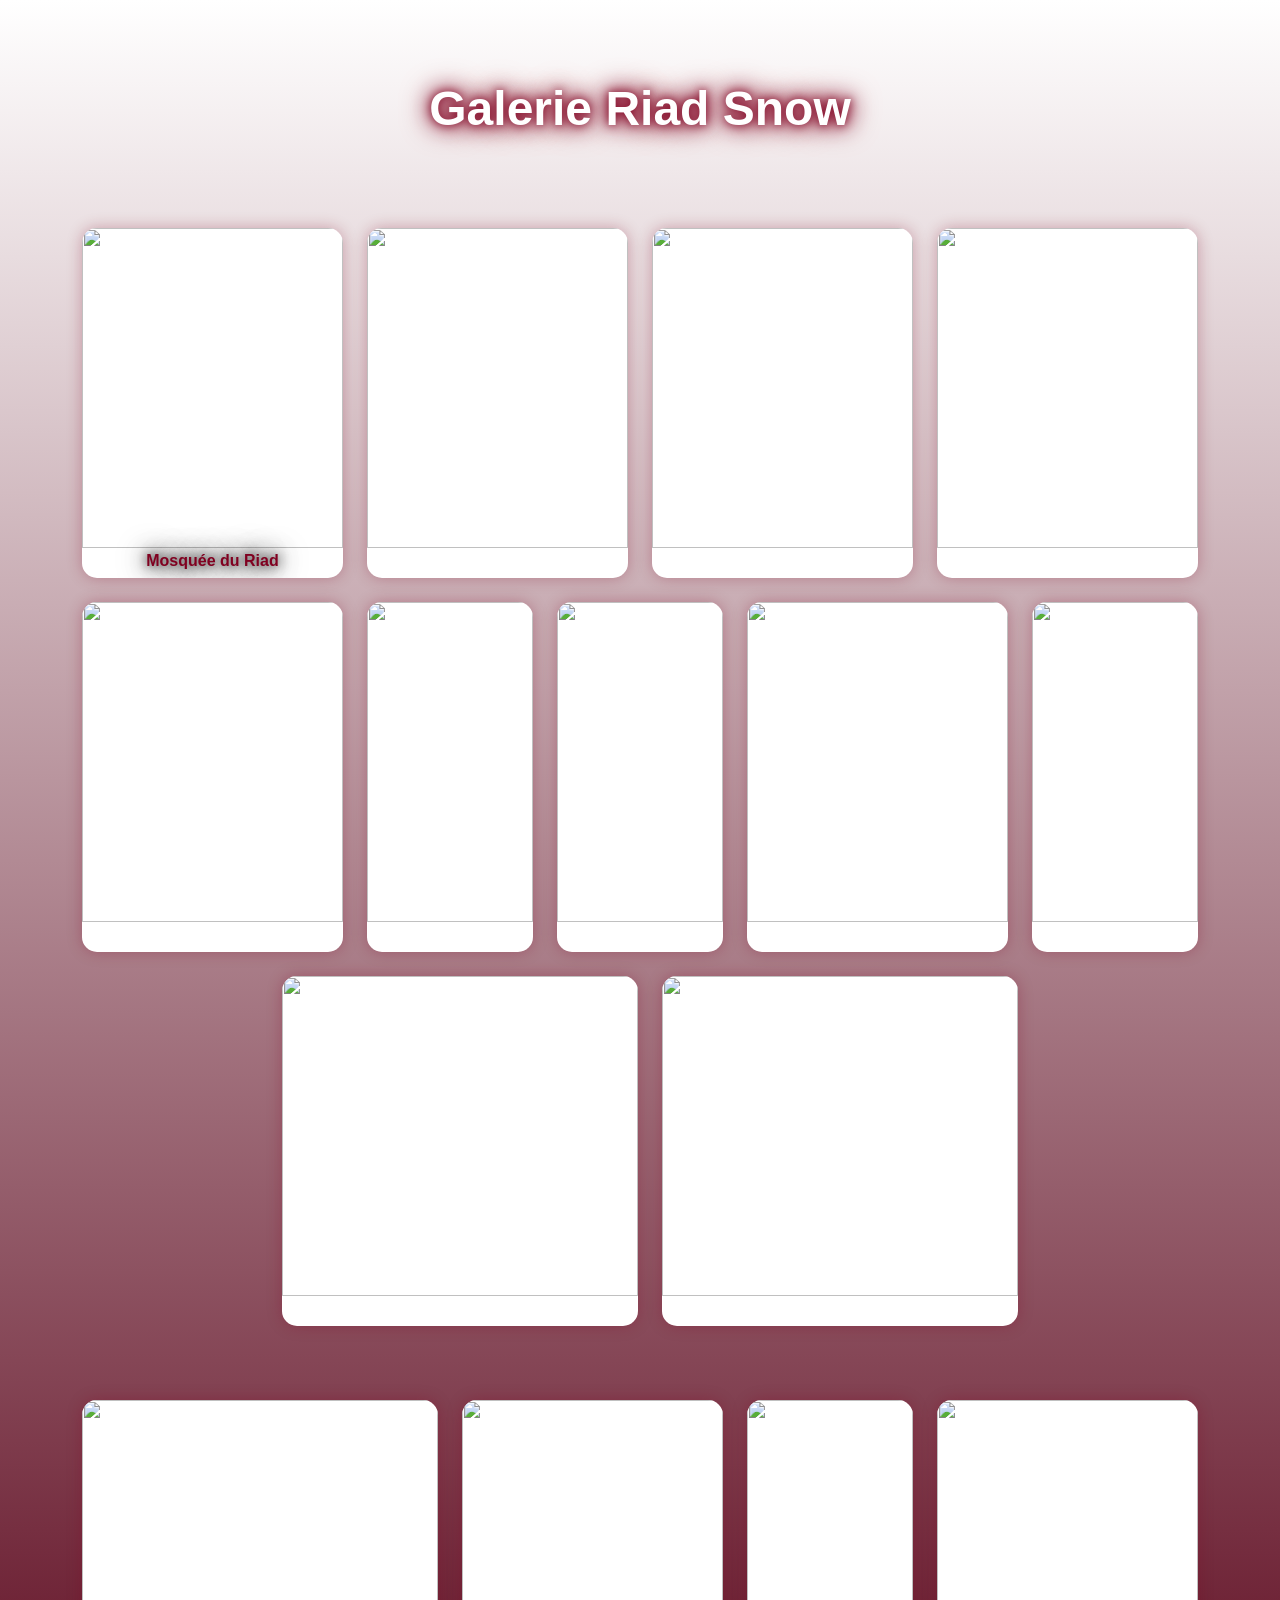
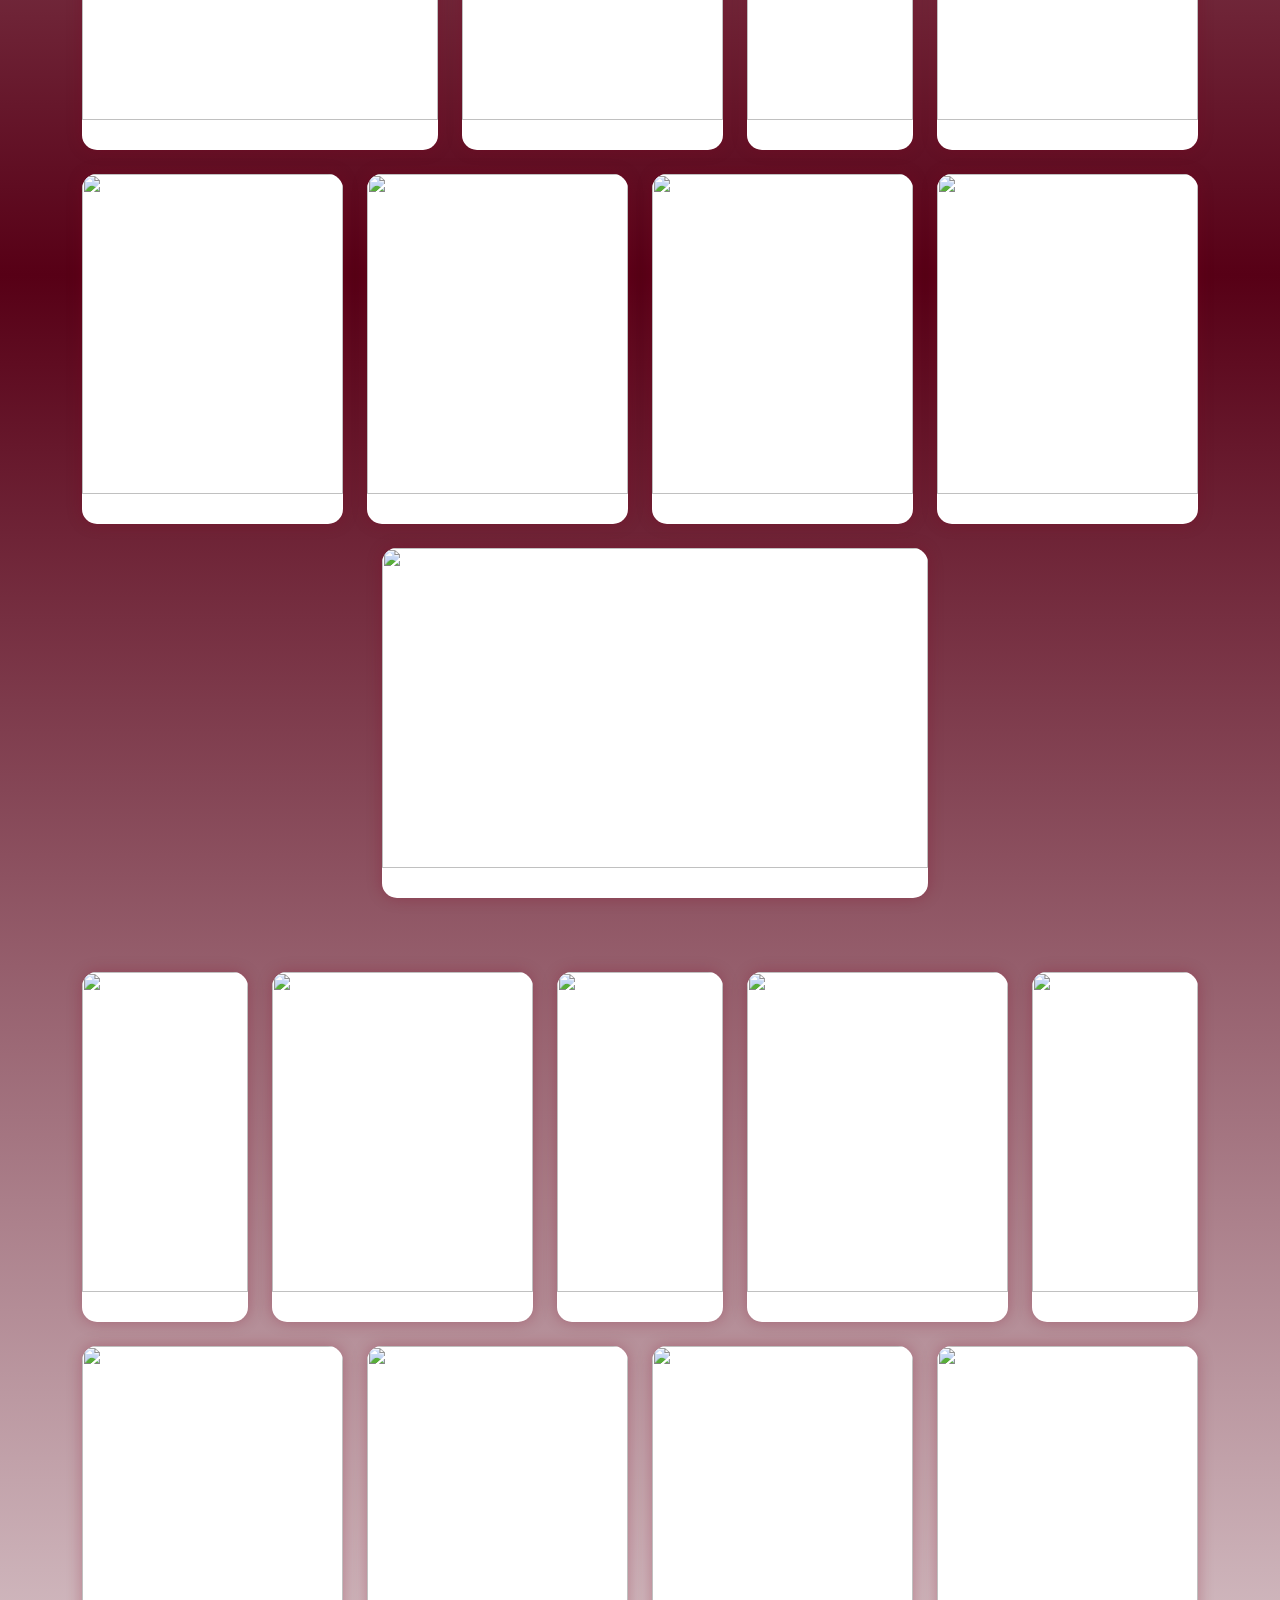
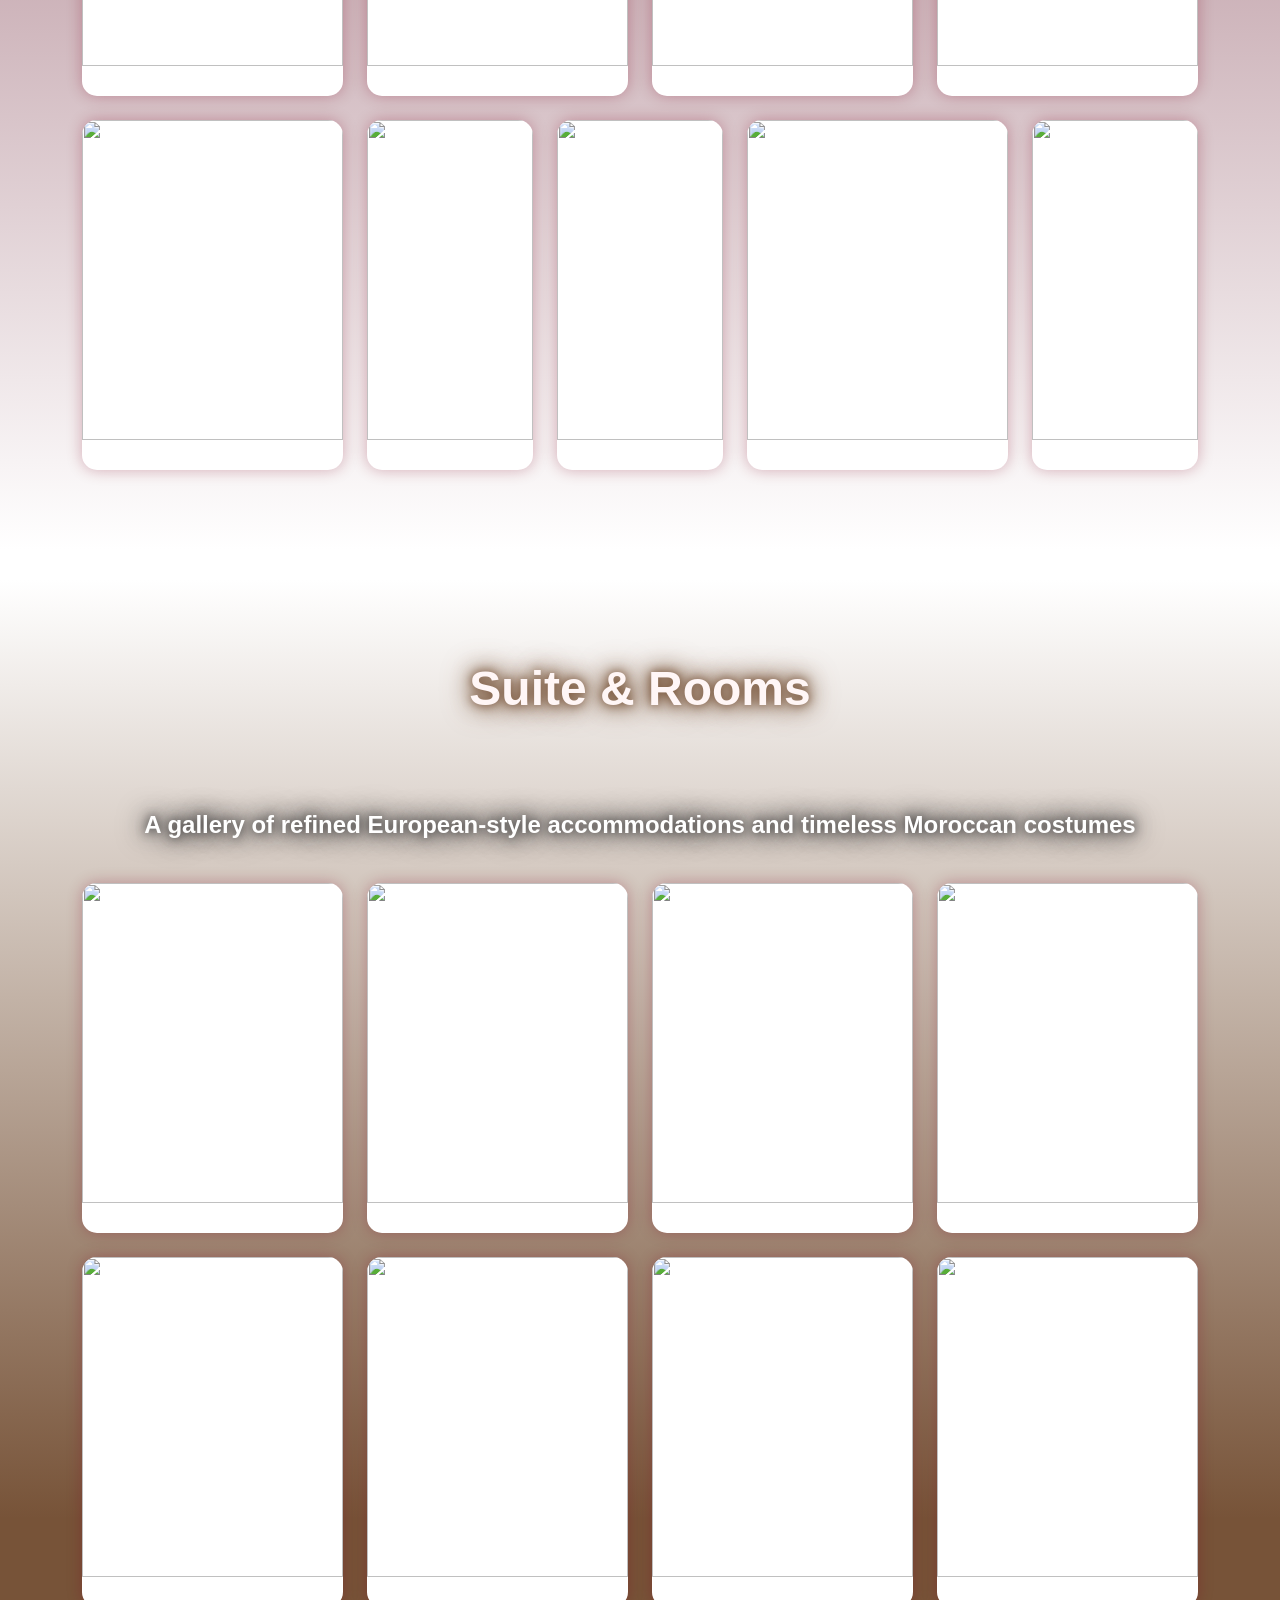
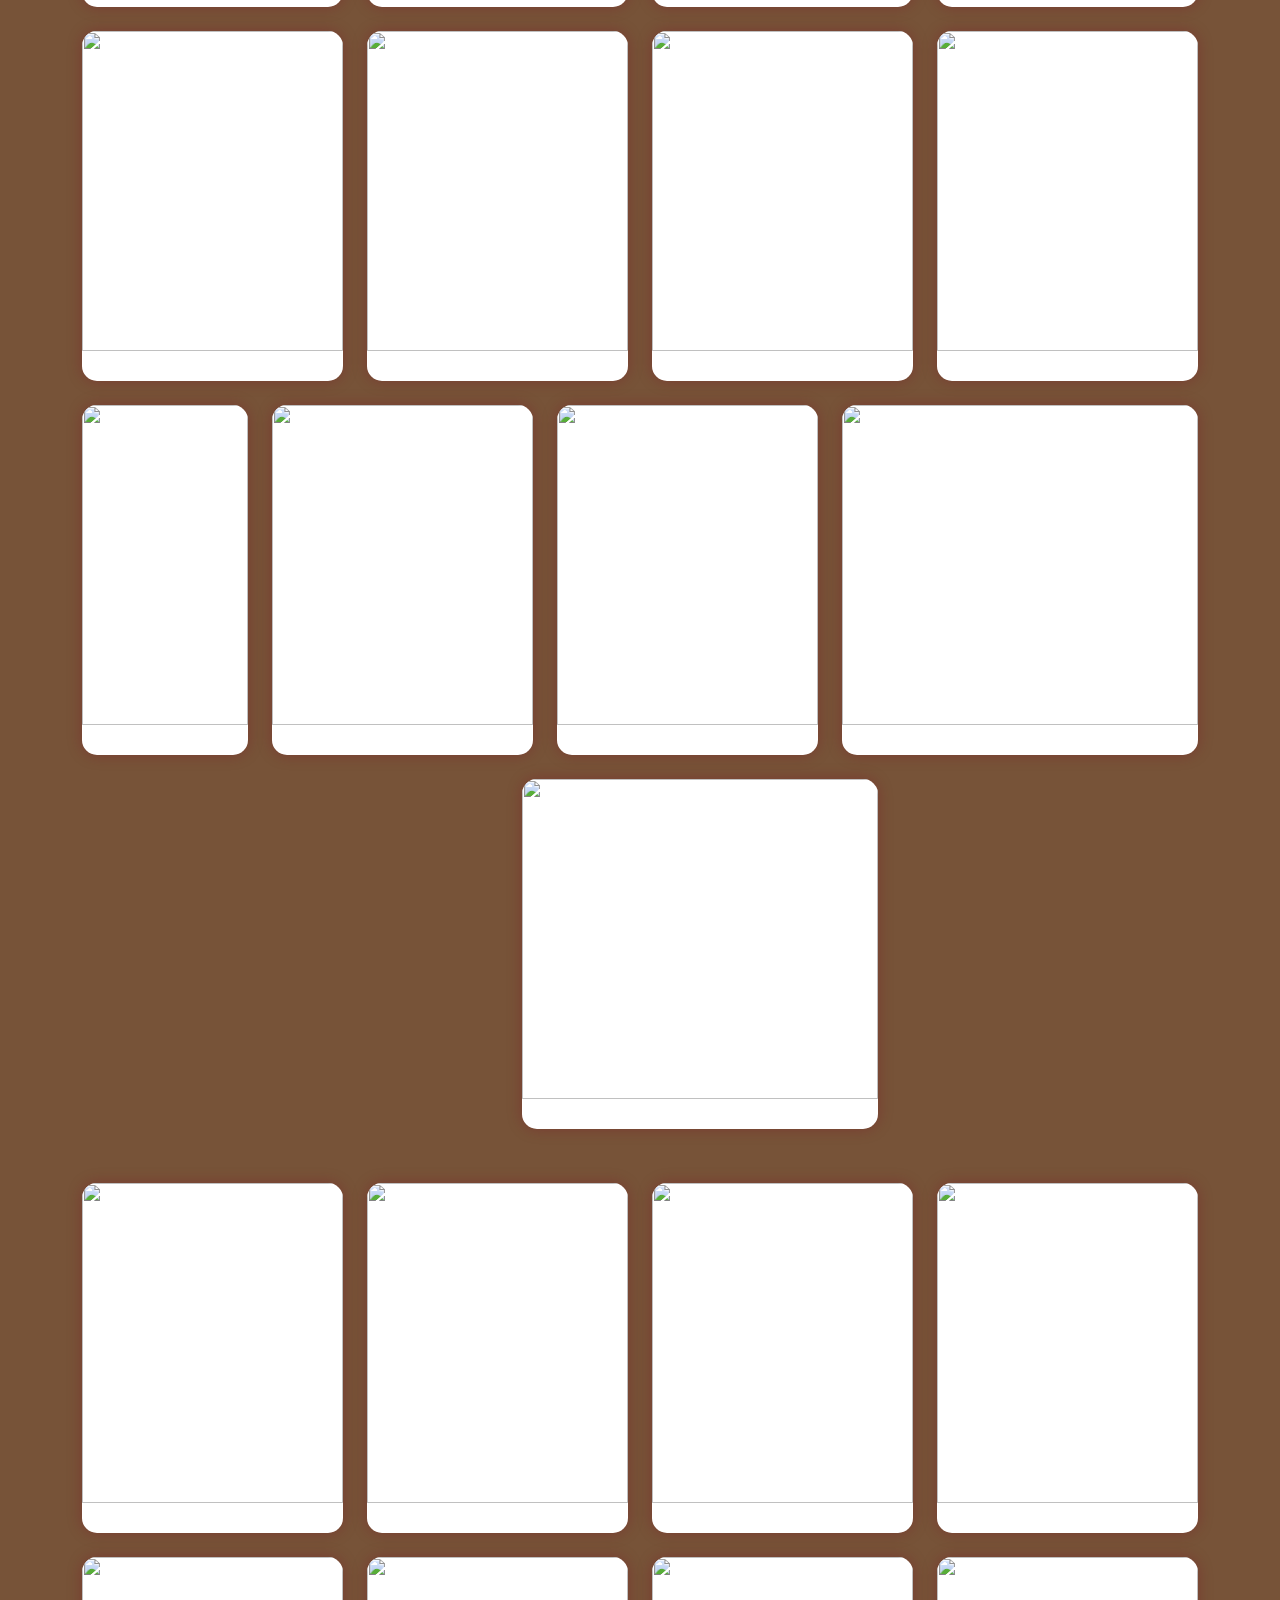
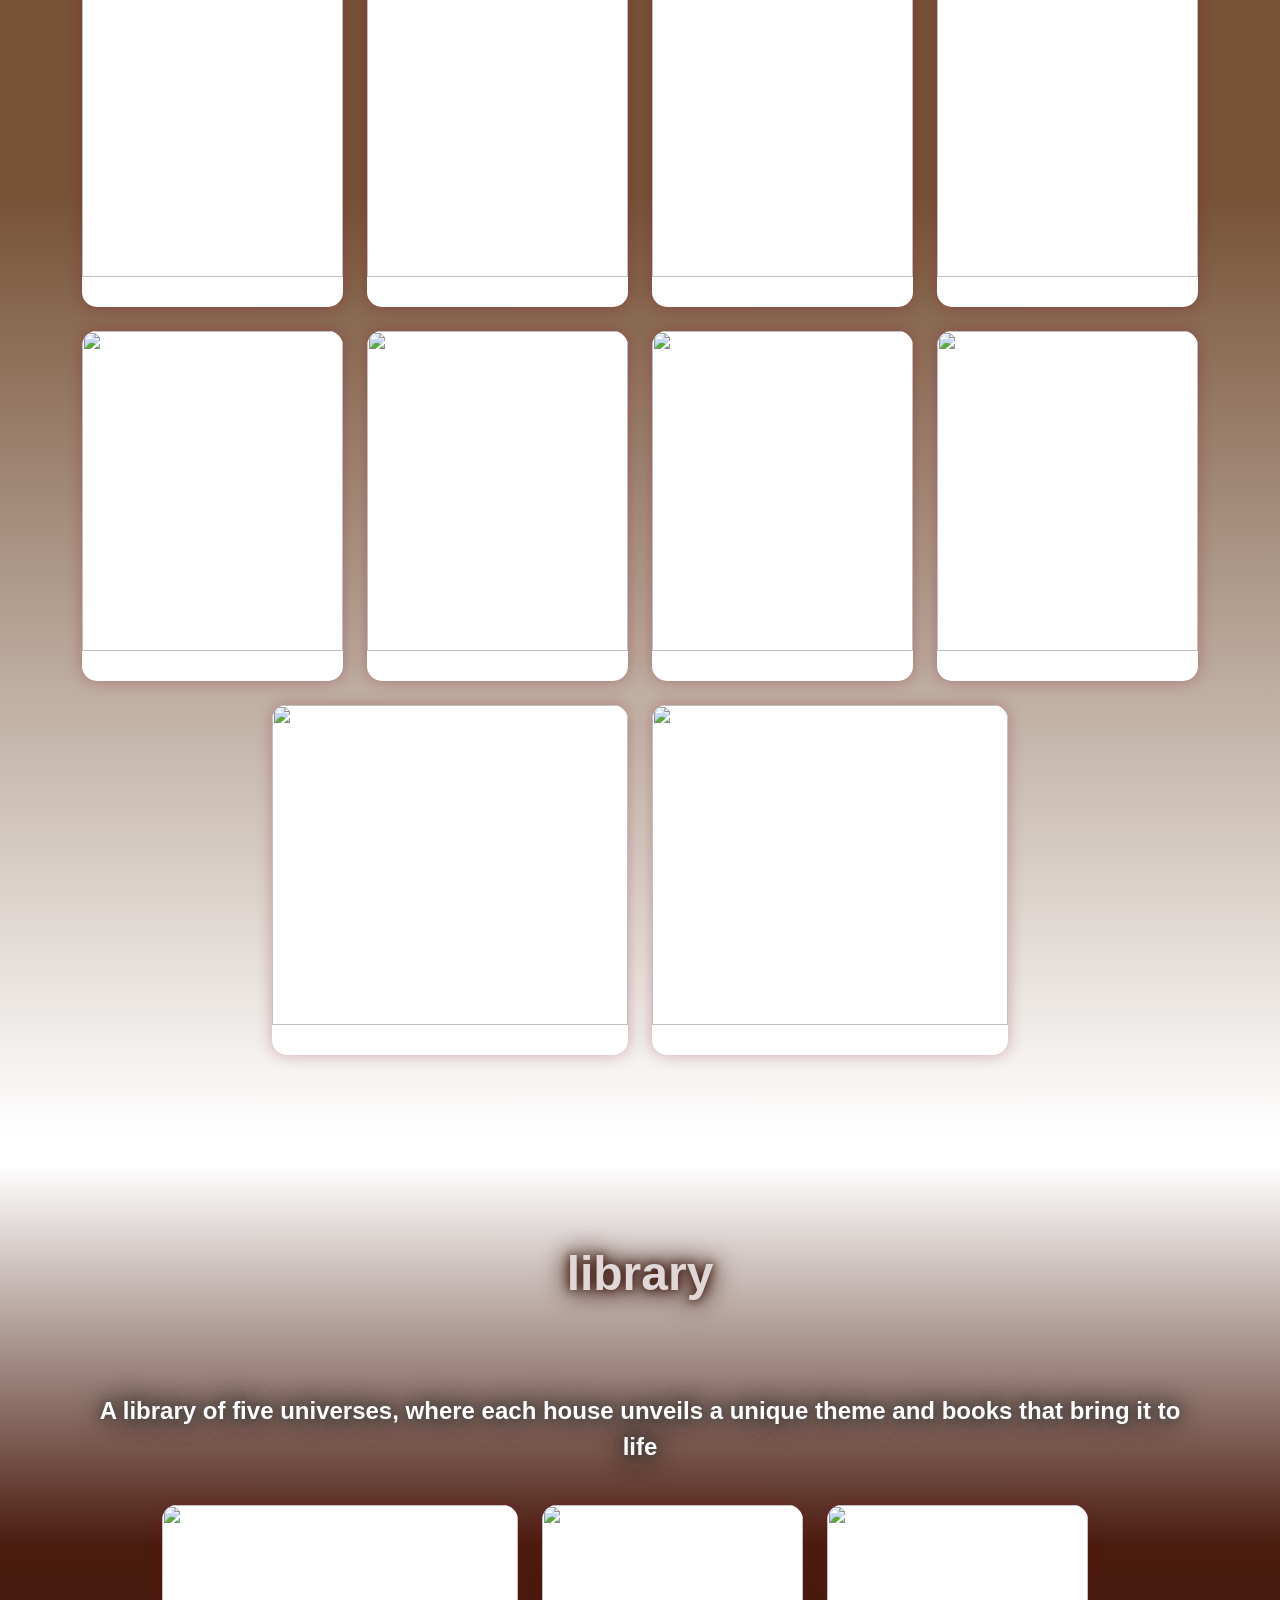
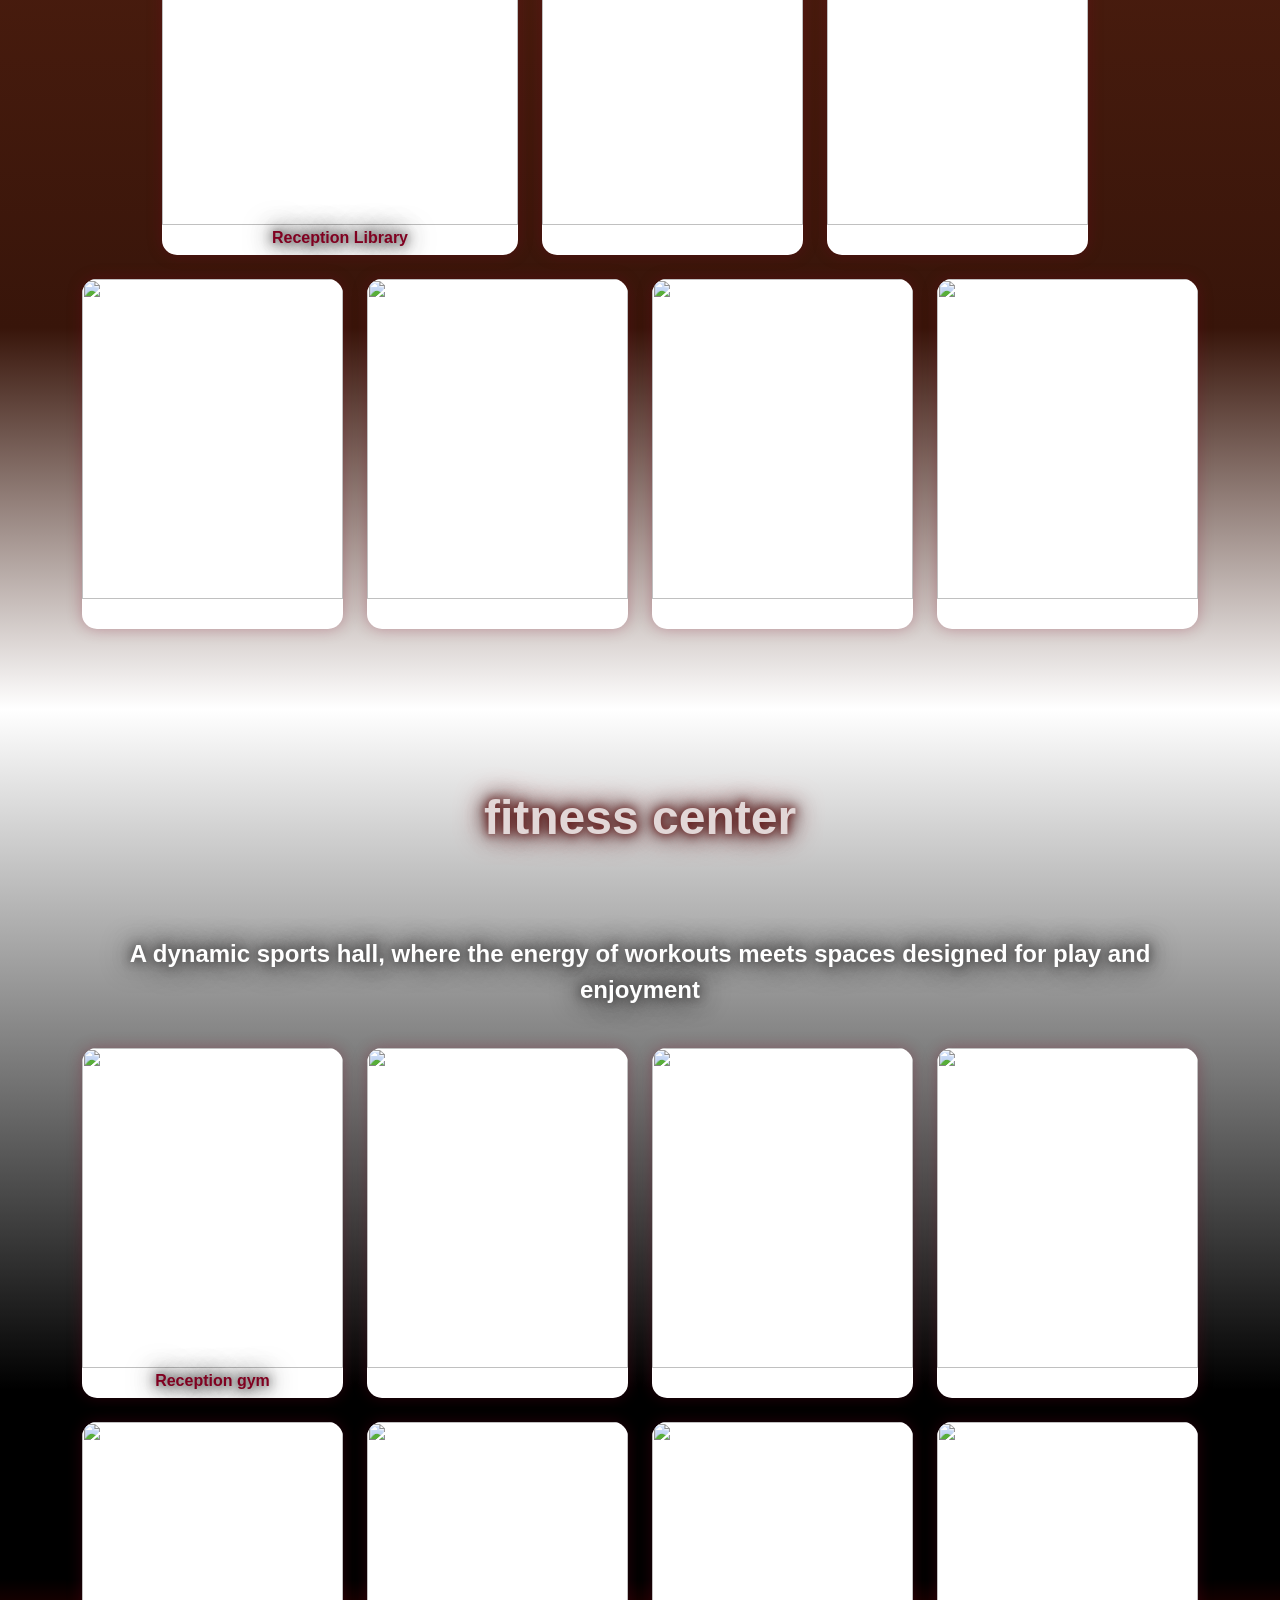
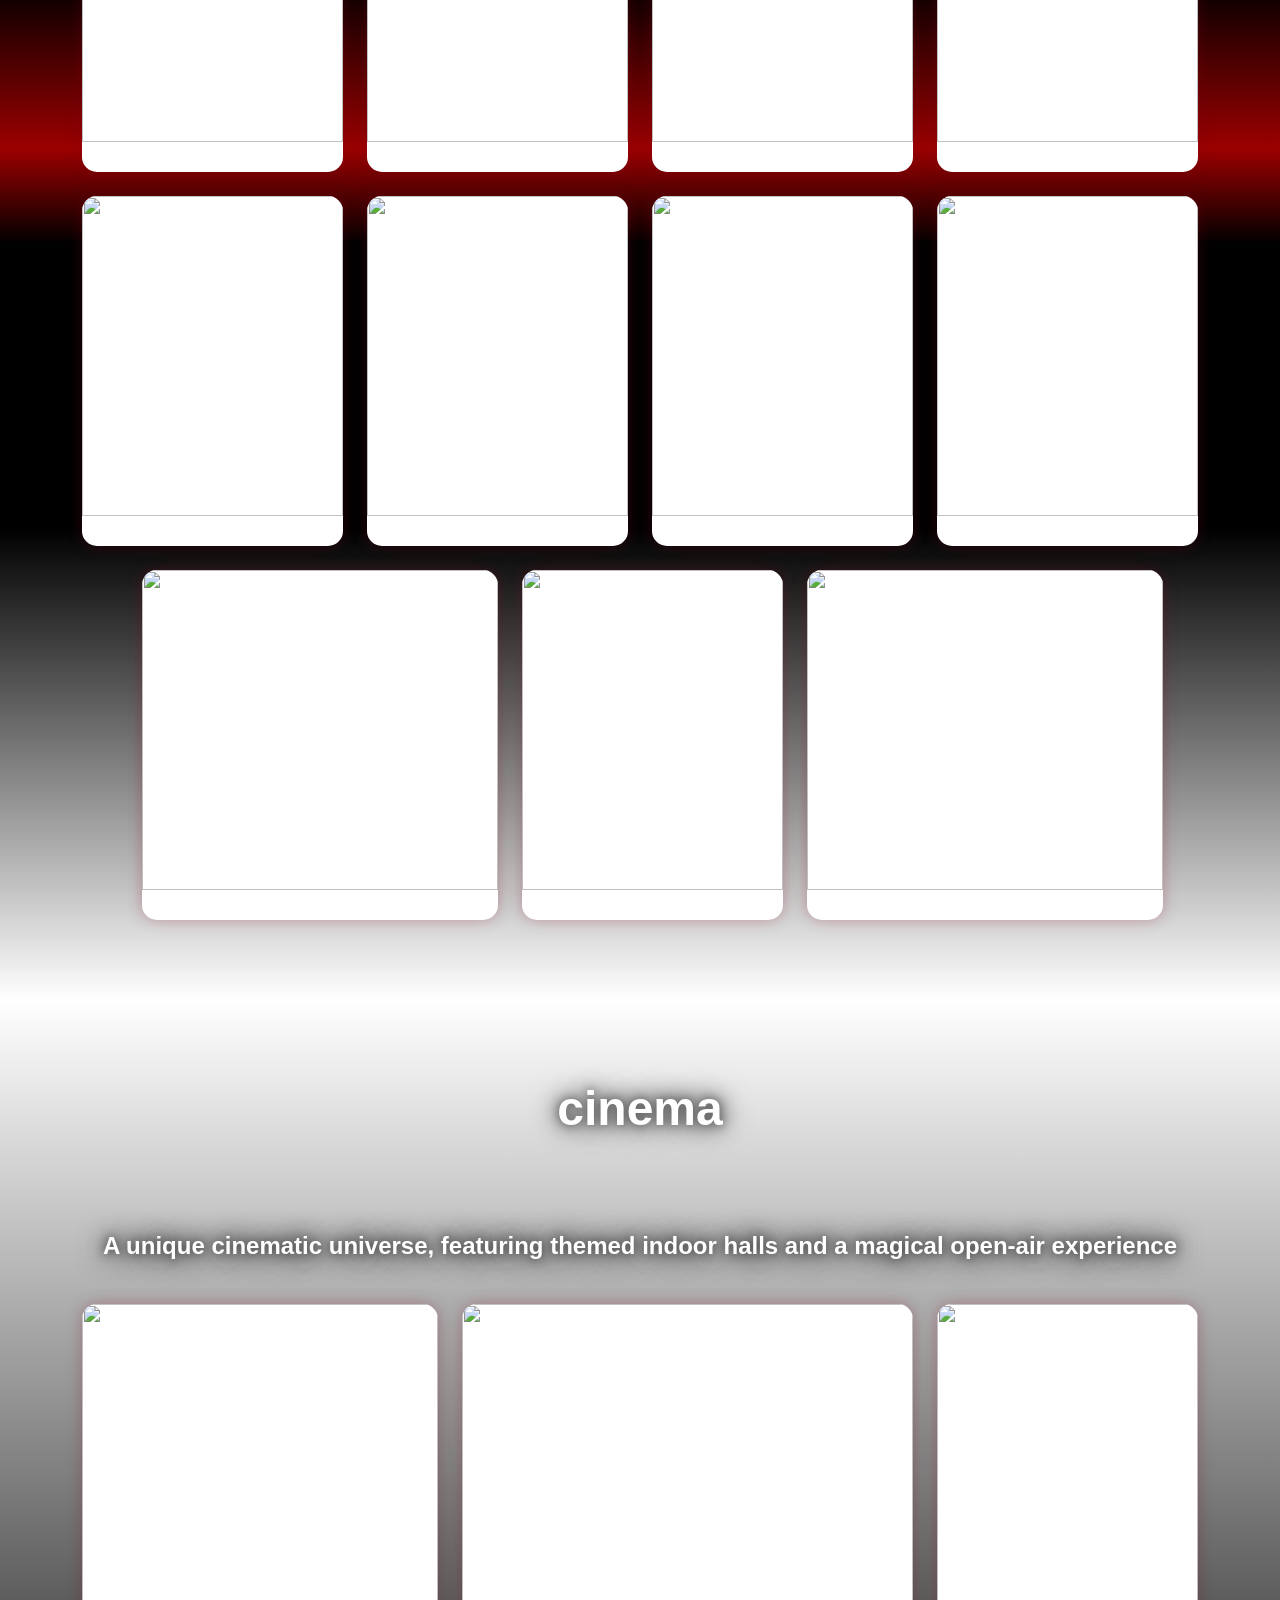
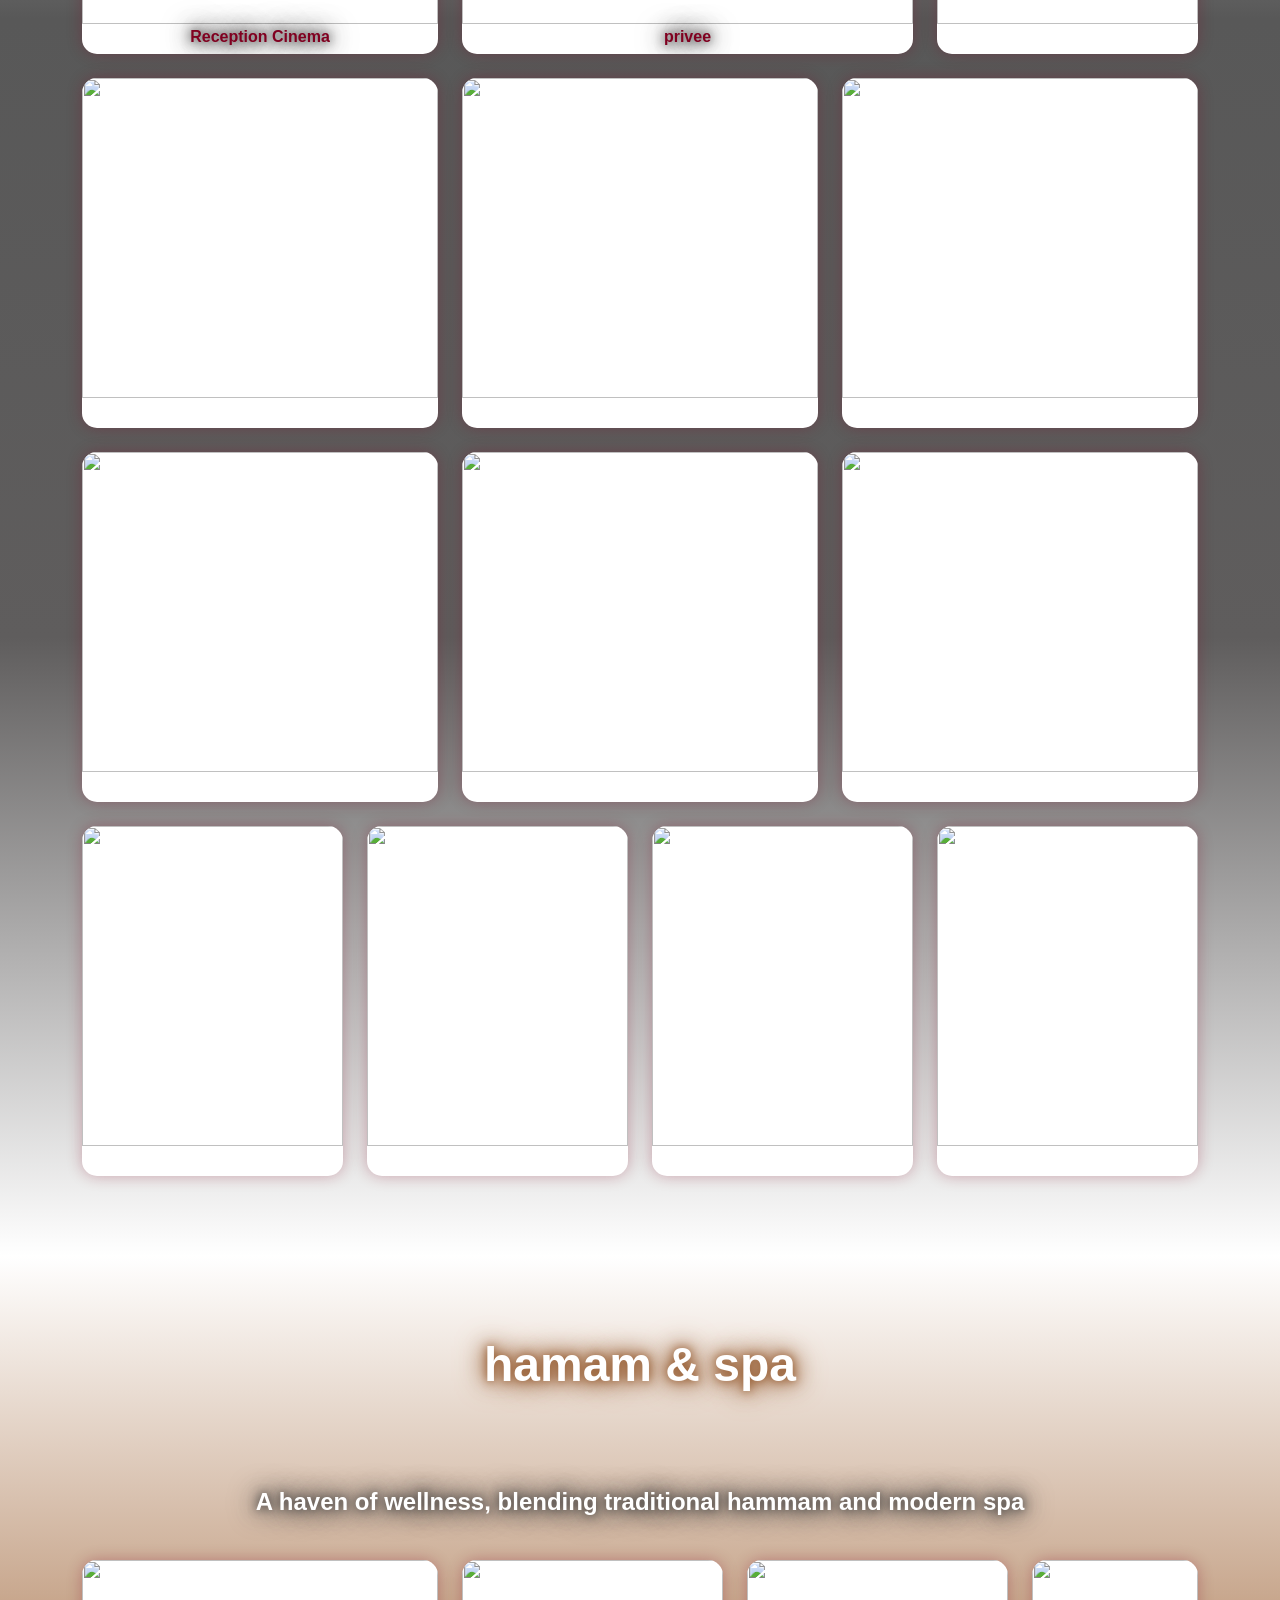
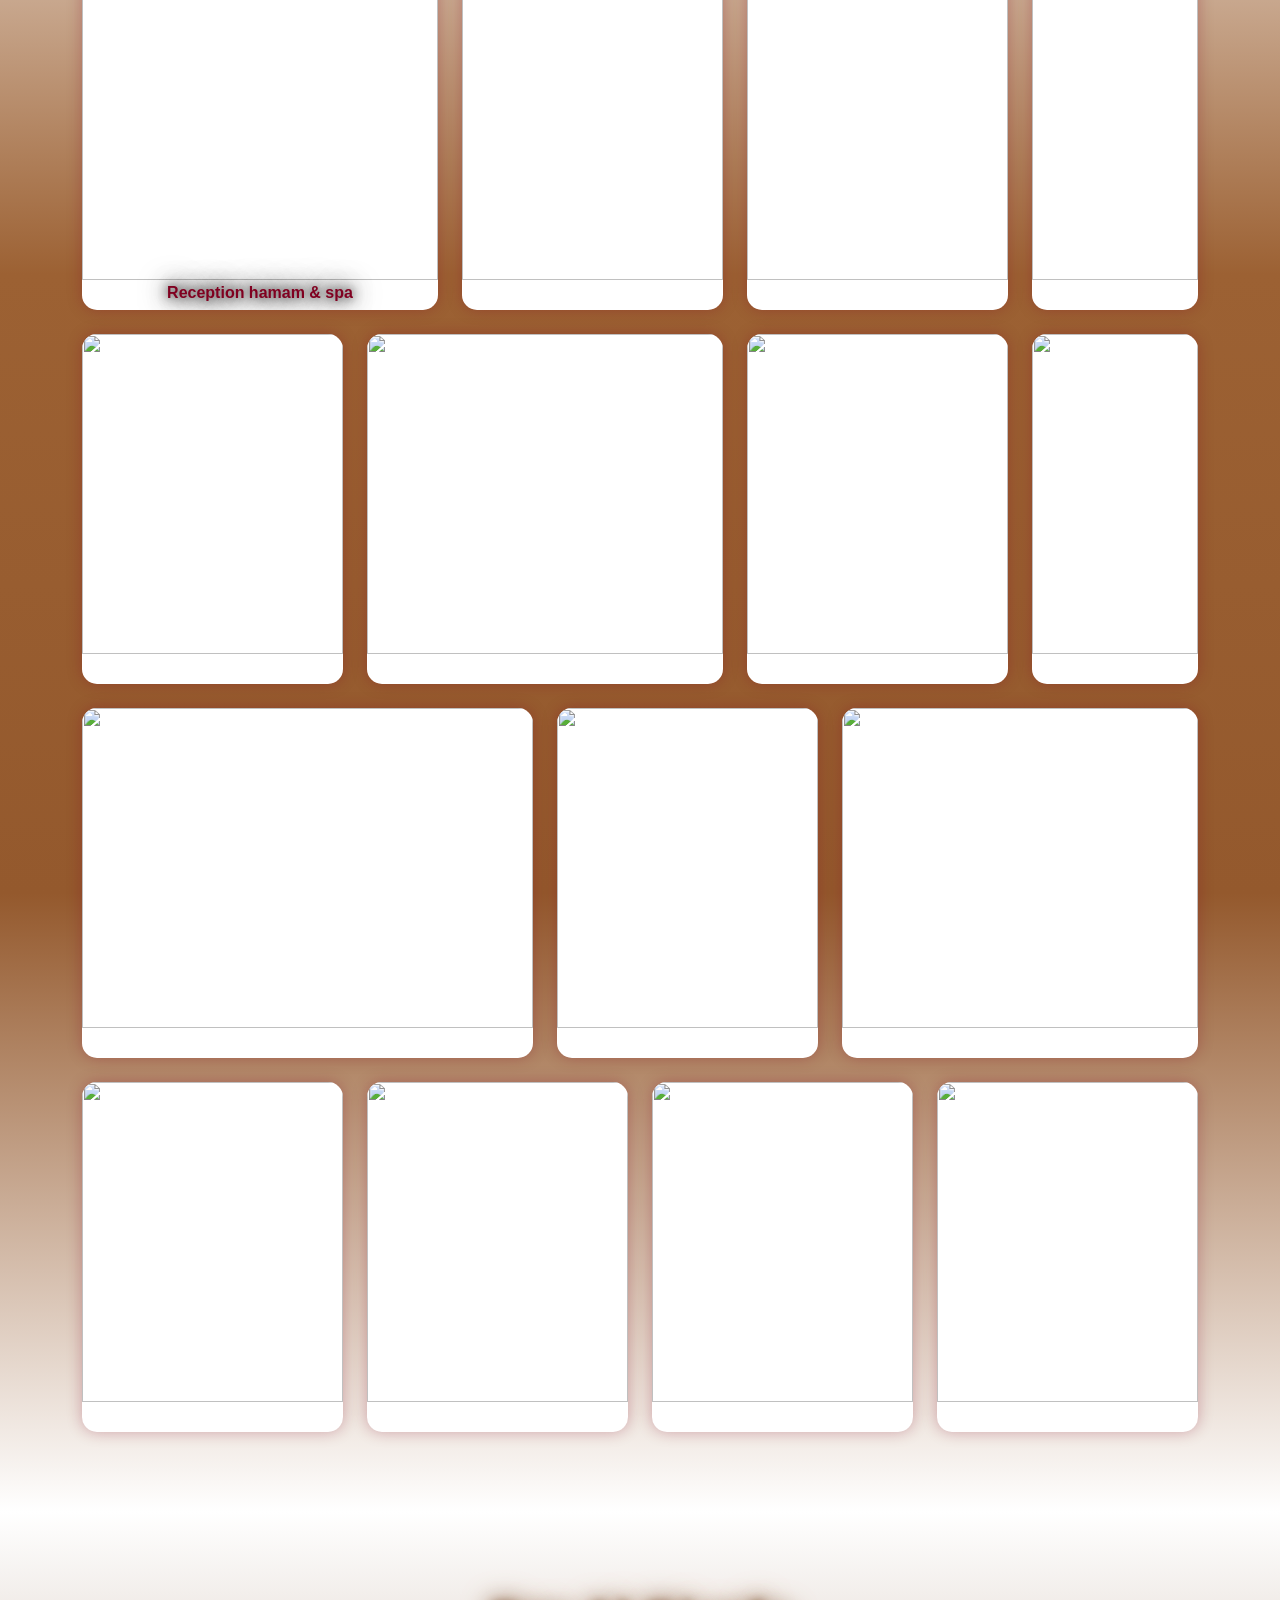
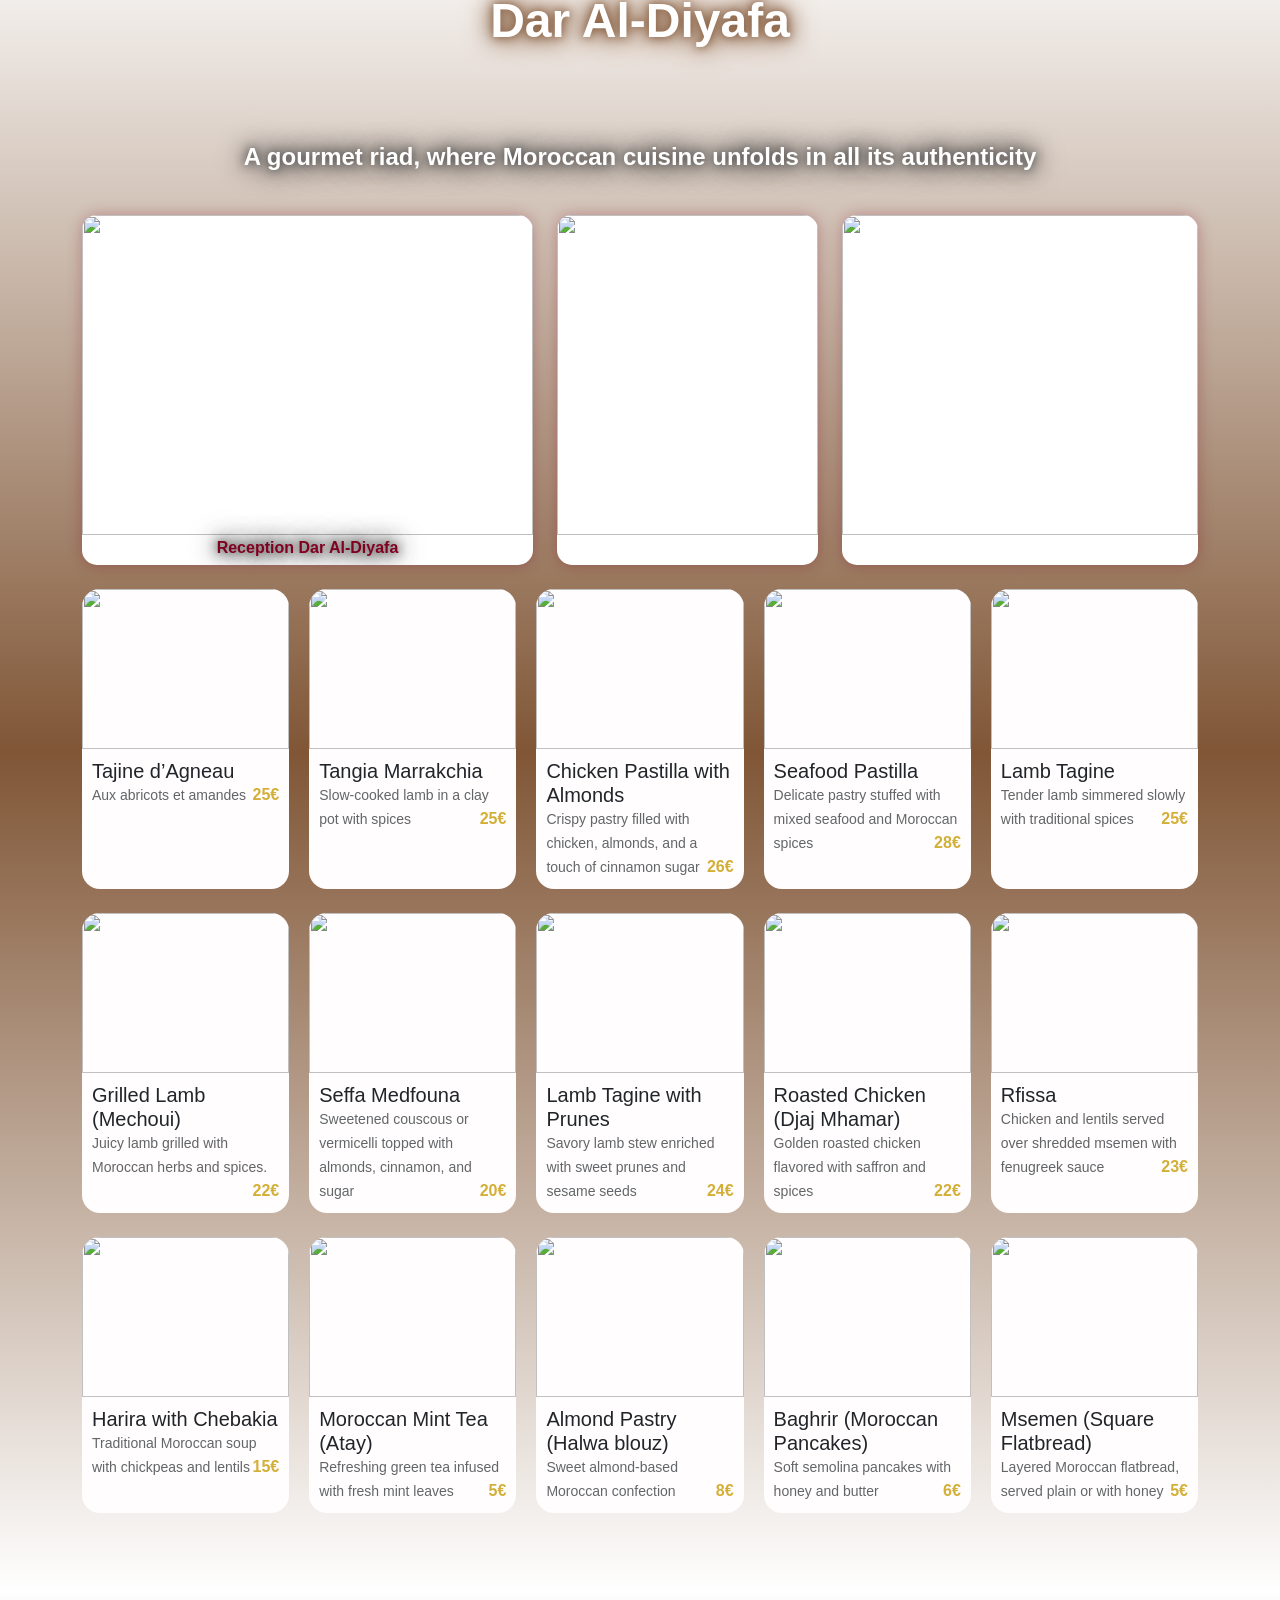
==== pic.html @ f01a13c9 "Add files via upload" ====
<!DOCTYPE html>
<html lang="fr">
<head>
  <meta charset="UTF-8">
  <meta name="viewport" content="width=device-width, initial-scale=1">
  <title>Galerie Riad Snow</title>
  <link href="https://cdn.jsdelivr.net/npm/bootstrap@5.3.2/dist/css/bootstrap.min.css" rel="stylesheet">
  <style>
    body {
      font-family: 'Segoe UI', sans-serif;
      margin: 0;
      padding: 0;
    }
    p{
      text-align: center;
      font-size: 1.5rem;
      font-weight: bold;
      color: #d3d3d3;
      text-shadow: 0 0 10px #413f3f, 0 0 20px #3a3a3a, 0 0 30px #383838;
      animation: pulse 3s infinite;
    }
    @keyframes  pulse  {
      0% { text-shadow: 0 0 10px #353434; }
      50% { text-shadow: 0 0 30px #362d2d; }
      100% { text-shadow: 0 0 10px #363232; }
    }
    .glow-title {
      text-align: center;
      font-size: 3rem;
      font-weight: bold;
      color: #fff;
      text-shadow: 0 0 10px #800020, 0 0 20px #800020, 0 0 30px #800020;
      margin-bottom: 90px;
      animation: pulse-red 2s infinite;
    }

    @keyframes  pulse-red  {
      0% { text-shadow: 0 0 10px #800020; }
      50% { text-shadow: 0 0 30px #800020; }
      100% { text-shadow: 0 0 10px #800020; }
    }
    .amina{
      text-align: center;
      font-size: 3rem;
      font-weight: bold;
      color: #fff6f6;
      text-shadow: 0 0 10px #775338, 0 0 20px #775338, 0 0 30px #775338;
      margin-bottom: 90px;
      animation: pulse-m 2s infinite;
    }
    @keyframes  pulse-m  {
      0% { text-shadow: 0 0 10px #915120; }
      50% { text-shadow: 0 0 30px #813c07; }
      100% { text-shadow: 0 0 10px #9b4d12; }
    }
    .bou{
      text-align: center;
      font-size: 3rem;
      font-weight: bold;
      color: #e2d7d7;
      text-shadow: 0 0 10px #38150a, 0 0 20px #38150a, 0 0 30px #38150a;
      margin-bottom: 90px;
      animation: pulse-b 2s infinite;
    }
    @keyframes  pulse-b  {
      0% { text-shadow: 0 0 10px #41180c; }
      50% { text-shadow: 0 0 40px #502012; }
      100% { text-shadow: 0 0 10px #441507; }
    }
    .doua{
      text-align: center;
      font-size: 3rem;
      font-weight: bold;
      color: #e2d7d7;
      text-shadow: 0 0 10px #660909, 0 0 20px #000000, 0 0 30px #911414;
      margin-bottom: 90px;
      animation: pulse-d 2s infinite;
    }
    @keyframes  pulse-d  {
      0% { text-shadow: 0 0 10px #000000; }
      50% { text-shadow: 0 0 40px #000000; }
      100% { text-shadow: 0 0 10px #851111; }
    }
    .oum{
      text-align: center;
      font-size: 3rem;
      font-weight: bold;
      color: #ffffff;
      text-shadow: 0 0 10px #585858, 0 0 20px #585858, 0 0 30px #585858;
      margin-bottom: 90px;
      animation: pulse-s 2s infinite;
    }
    @keyframes  pulse-s  {
      0% { text-shadow: 0 0 10px #7a7878; }
      50% { text-shadow: 0 0 40px #f39999; }
      100% { text-shadow: 0 0 10px #4d3b3b; }
    }
    .moh{
      text-align: center;
      font-size: 3rem;
      font-weight: bold;
      color: #ffffff;
      text-shadow: 0 0 10px #94592d, 0 0 20px #94592d, 0 0 30px #94592d;
      margin-bottom: 90px;
      animation: pulse-m 2s infinite;
    }
    @keyframes  pulse-m  {
      0% { text-shadow: 0 0 20px #ce9211; }
      50% { text-shadow: 0 0 50px #e4ae1b; }
      100% { text-shadow: 0 0 20px #94592d; }
    }
    .diafa{
      text-align: center;
      font-size: 3rem;
      font-weight: bold;
      color: #ffffff;
      text-shadow: 0 0 10px #805636, 0 0 20px #805636, 0 0 30px #805636;
      margin-bottom: 90px;
      animation: pulse-dy 2s infinite;
    }
    @keyframes  pulse-dy  {
      0% { text-shadow: 0 0 20px #ce7531; }
      50% { text-shadow: 0 0 50px #df6d16; }
      100% { text-shadow: 0 0 20px #744928; }
    }
    .ouma{
      text-align: center;
      font-size: 3rem;
      font-weight: bold;
      color: #ffffff;
      text-shadow: 0 0 10px #520c0c, 0 0 20px #520c0c, 0 0 30px #520c0c;
      margin-bottom: 90px;
      animation: pulse-ou 2s infinite;
    }
    @keyframes  pulse-ou  {
      0% { text-shadow: 0 0 20px #960a0a; }
      50% { text-shadow: 0 0 50px #9e0d0d; }
      100% { text-shadow: 0 0 20px #520c0c; }
    }
    .douaa{
        margin-bottom: 30px;
        
    }
    section {
      padding: 80px 0;
    }

    h2 {
      text-align: center;
      margin-bottom: 40px;
      font-weight: bold;
      color: #fff;
    }

    p {
      text-align: center;
      margin-bottom: 40px;
      color: #fff;
    }

    .card-img-top {
      height: 320px;
      
      object-fit: cover;
      transition: transform 0.3s ease;
    }

    .card:hover .card-img-top {
      transform: scale(1.05);
    }
    .card:hover .card-text {
     transform: scale(1.15);
     padding: 6px;
    }
    .card {
      border: none;
      border-radius: 15px;
      height: 350px;
      
      gap: 30px;
      overflow: hidden;
      box-shadow: 0 0 15px rgba(128,0,32,0.3);
    }
    .card-body {
  padding: 6px;
  background: white;
  text-align: center;
}

.card-text {
  text-align: center;
  color: #800020;
  font-size: clamp(13px, 1.5vw, 16px);
  font-weight: 600;
  margin-top: -35px;
  transition: transform 1.5s ease;
}

.plats {
  display: flex;
  gap: 20px;
}

.plat-card {
  background: #fffdfd;
  border-radius: 18px;
  overflow: hidden;
  width: 350px;
}

.plat-card img {
  width: 100%;
  height: 160px;
  object-fit: cover;
}

.plat-info {
  padding: 10px;
  align-items: center;
}

.plat-info h5 {
  margin: 0;
}

.plat-info span {
  font-size: 14px;
  opacity: 0.7;
}

.plat-info strong {
  float: right;
  color: #d4af37;
}

/* === RESPONSIVE === */
@media (max-width: 768px) {
  section { padding: 50px 0; }
  .glow-title, .amina, .bou, .doua, .oum, .moh, .diafa, .ouma {
    font-size: 2rem !important;
    margin-bottom: 50px;
  }
  .col-md-4[style*="margin-left"],
  .col-md-6[style*="margin-left"],
  .col-md-4[style*="margin-right"],
  .col-md-6[style*="margin-right"] {
    margin-left: auto !important;
    margin-right: auto !important;
  }
  .plats {
    flex-direction: column;
    align-items: center;
    padding: 0 15px;
    gap: 12px;
  }
  .plat-card {
    width: 100%;
    max-width: 340px;
  }
  .card-img-top { height: 200px; }
  .card { height: auto; }
  p { font-size: 1rem !important; padding: 0 10px; }
}
@media (max-width: 480px) {
  .glow-title, .amina, .bou, .doua, .oum, .moh, .diafa, .ouma {
    font-size: 1.5rem !important;
    margin-bottom: 35px;
  }
  .card-img-top { height: 170px; }
}
  </style>
</head>
<body>

<!-- Section principale -->
<section style="background: linear-gradient(to bottom, #ffffff , #570016, #ffffff); margin-bottom: 30px;">
  <div class="container">
    <h1 class="glow-title">Galerie Riad Snow</h1>
    
    <div class="row g-4">
      <div class="col-md-3">
       <div class="card">
        <img src="pic/mosque riad.jpg" class="card-img-top">
        <div class="card-body">
         <p class="card-text">Mosquée du Riad</p>
        </div>
       </div>
      </div>
      <div class="col-md-3"><div class="card"><img src="pic/riad5.jpg" class="card-img-top"></div></div>
      <div class="col-md-3"><div class="card"><img src="pic/about14.jpg" class="card-img-top"></div></div>
      <div class="col-md-3"><div class="card"><img src="pic/riad1.jpg" class="card-img-top"></div></div>
      
      <div class="col-md-3"><div class="card"><img src="pic/riad or5.jpg" class="card-img-top"></div></div>
      <div class="col-md-2"><div class="card"><img src="pic/about4 riad.jpg.jpeg" class="card-img-top"></div></div>
      <div class="col-md-2"><div class="card"><img src="pic/about riad.jpg" class="card-img-top"></div></div>
      <div class="col-md-3"><div class="card"><img src="pic/about4.jpg" class="card-img-top"></div></div>
      <div class="col-md-2"><div class="card"><img src="pic/riad6.jpg" class="card-img-top"></div></div>
      
      <div class="col-md-4" style="margin-left: 200px;margin-bottom: 50px;"><div class="card"><img src="pic/riad9.jpg" class="card-img-top"></div></div>
      <div class="col-md-4"><div class="card"><img src="pic/riad8.jpg" class="card-img-top"></div></div>
      

      <div class="col-md-4"><div class="card"><img src="pic/about19.jpg" class="card-img-top"></div></div>
      <div class="col-md-3"><div class="card"><img src="pic/about11.jpg" class="card-img-top"></div></div>
      <div class="col-md-2"><div class="card"><img src="pic/about12.jpg" class="card-img-top"></div></div>
      <div class="col-md-3"><div class="card"><img src="pic/about18.jpg" class="card-img-top"></div></div>
      
      <div class="col-md-3"><div class="card"><img src="pic/about or.jpeg" class="card-img-top"></div></div>
      <div class="col-md-3"><div class="card"><img src="pic/about20.jpg" class="card-img-top"></div></div>
      <div class="col-md-3"><div class="card"><img src="pic/about17.jpg" class="card-img-top"></div></div>
      <div class="col-md-3"><div class="card"><img src="pic/deco.jpg" class="card-img-top"></div></div>
      <div class="col-md-6" style="margin-left: 300px;margin-right: 250px; margin-bottom: 50px;"><div class="card"><img src="pic/about7.jpg" class="card-img-top"></div></div>
      
      
      <div class="col-md-2"><div class="card"><img src="pic/jardin2.jpg" class="card-img-top"></div></div>
      <div class="col-md-3"><div class="card"><img src="pic/jardin.jpg" class="card-img-top"></div></div>
      <div class="col-md-2"><div class="card"><img src="pic/jardin8.jpg" class="card-img-top"></div></div>
      <div class="col-md-3"><div class="card"><img src="pic/jardin4.jpg" class="card-img-top"></div></div>
      <div class="col-md-2"><div class="card"><img src="pic/jardin12.png" class="card-img-top"></div></div>

      <div class="col-md-3"><div class="card"><img src="pic/jardin5.jpg" class="card-img-top"></div></div>
      <div class="col-md-3"><div class="card"><img src="pic/jardin6.jpg" class="card-img-top"></div></div>
      <div class="col-md-3"><div class="card"><img src="pic/jardin7.jpg" class="card-img-top"></div></div>
      <div class="col-md-3"><div class="card"><img src="pic/jardin1.jpg" class="card-img-top"></div></div>

      <div class="col-md-3"><div class="card"><img src="pic/jardain6.jpg" class="card-img-top"></div></div>
      <div class="col-md-2"><div class="card"><img src="pic/jardin riad.jpg" class="card-img-top"></div></div>
      <div class="col-md-2"><div class="card"><img src="pic/jardin9.jpg" class="card-img-top"></div></div>
      
      <div class="col-md-3"><div class="card"><img src="pic/jardin11.jpg" class="card-img-top"></div></div>
      <div class="col-md-2"><div class="card"><img src="pic/jardin3.jpg" class="card-img-top"></div></div>
    </div>
  </div>
</section>
<section id="suit" style="background: linear-gradient(to bottom, #ffffff, #775338,  #775338,#775338, #ffffff); margin-bottom: 30px;" >
  <div class="container">
    <h2 class="amina">Suite & Rooms</h2>
    <p class="amin">A gallery of refined European-style accommodations and timeless Moroccan costumes</p>
    <div class="row g-4">
      <div class="col-md-3">
       <div class="card">
        <img src="pic/riad.jpg" class="card-img-top">
        <div class="card-body">
         <p class="card-text"></p>
        </div>
       </div>
      </div>
      <div class="col-md-3"><div class="card"><img src="pic/suit about.jpg" class="card-img-top"></div></div>
      <div class="col-md-3"><div class="card"><img src="pic/suit p.jpg" class="card-img-top"></div></div>
      <div class="col-md-3"><div class="card"><img src="pic/suit.jpg" class="card-img-top"></div></div>
      <div class="col-md-3"><div class="card"><img src="pic/dar4.jpg" class="card-img-top"></div></div>
      <div class="col-md-3"><div class="card"><img src="pic/suit13.jpg" class="card-img-top"></div></div>
      <div class="col-md-3"><div class="card"><img src="pic/suit11.jpg" class="card-img-top"></div></div>
      <div class="col-md-3"><div class="card"><img src="pic/suit14.jpg" class="card-img-top"></div></div>
      <div class="col-md-3"><div class="card"><img src="pic/suit2.jpg" class="card-img-top"></div></div>
      <div class="col-md-3"><div class="card"><img src="pic/suit15.jpg" class="card-img-top"></div></div>
      <div class="col-md-3"><div class="card"><img src="pic/suit8.jpg" class="card-img-top"></div></div>
      <div class="col-md-3"><div class="card"><img src="pic/suit10.jpg" class="card-img-top"></div></div>
      <div class="col-md-2"><div class="card"><img src="pic/suit12.jpg" class="card-img-top"></div></div>
      <div class="col-md-3"><div class="card"><img src="pic/suit6.jpg" class="card-img-top"></div></div>
      <div class="col-md-3"><div class="card"><img src="pic/suit7.jpg" class="card-img-top"></div></div>
      <div class="col-md-4"><div class="card"><img src="pic/suit3.jpg" class="card-img-top"></div></div>
      <div class="col-md-4" style="margin-left: 440px; margin-right: 100px; margin-bottom: 30px;" ><div class="card"><img src="pic/suit16.jpg" class="card-img-top"></div></div>
      
      <div class="col-md-3"><div class="card"><img src="pic/room.jpg" class="card-img-top"></div></div>
      <div class="col-md-3"><div class="card"><img src="pic/room1.jpg" class="card-img-top"></div></div>
      <div class="col-md-3"><div class="card"><img src="pic/room4.jpg" class="card-img-top"></div></div>
      <div class="col-md-3"><div class="card"><img src="pic/room20.jpg" class="card-img-top"></div></div>
      <div class="col-md-3"><div class="card"><img src="pic/room5.jpg" class="card-img-top"></div></div>
      <div class="col-md-3"><div class="card"><img src="pic/room21.jpg" class="card-img-top"></div></div>
      <div class="col-md-3"><div class="card"><img src="pic/room2.jpg" class="card-img-top"></div></div>
      <div class="col-md-3"><div class="card"><img src="pic/room3.jpg" class="card-img-top"></div></div>
      <div class="col-md-3"><div class="card"><img src="pic/room14.jpg" class="card-img-top"></div></div>
      <div class="col-md-3"><div class="card"><img src="pic/room9.jpg" class="card-img-top"></div></div>
      <div class="col-md-3"><div class="card"><img src="pic/room13.jpg" class="card-img-top"></div></div>
      <div class="col-md-3 "><div class="card"><img src="pic/room19.jpg" class="card-img-top"></div></div>
      <div class="col-md-4" style="margin-left: 190px;" ><div class="card"><img src="pic/room15.jpg" class="card-img-top"></div></div>
      <div class="col-md-4"><div class="card"><img src="pic/room18.jpg" class="card-img-top"></div></div>
    </div>
  </div>
</section>
<!-- Section 2 -->
<section id="library" style="background: linear-gradient(to bottom, #ffffff,#491c0e, #38150a , #ffffff);">
  <div class="container">
    <h2 class="bou">library</h2>
    <p>A library of five universes, where each house unveils a unique theme and books that bring it to life</p>
    <div class="row g-4">
      <div class="col-md-4" style="margin-left: 80px;">
       <div class="card">
        <img src="pic/biblio recep.jpg" class="card-img-top">
        <div class="card-body">
         <p class="card-text">Reception Library</p>
        </div>
       </div>
      </div>
      <div class="col-md-3"><div class="card"><img src="pic/biblio2.jpg" class="card-img-top"></div></div>
      <div class="col-md-3"><div class="card"><img src="pic/biblio6.jpg" class="card-img-top"></div></div>
      <div class="col-md-3"><div class="card"><img src="pic/biblio1.jpg" class="card-img-top"></div></div>
      <div class="col-md-3"><div class="card"><img src="pic/biblio4.jpg" class="card-img-top"></div></div>
      <div class="col-md-3"><div class="card"><img src="pic/biblio5.jpg" class="card-img-top"></div></div>
      <div class="col-md-3"><div class="card"><img src="pic/biblio (2).jpg" class="card-img-top"></div></div>
      
    </div>
  </div>
</section>

<!-- Section 3 -->
<section id="salle" style="background: linear-gradient(to bottom, #ffffff 0%,#000000 36%,#000000 46%, rgb(156, 0, 0)55% , #000000 60% ,#000000 75%,#ffffff 100%);">
  <div class="container">
    <h2 class="doua">fitness center </h2>
    <p>A dynamic sports hall, where the energy of workouts meets spaces designed for play and enjoyment</p>
    <div class="row g-4">
      <div class="col-md-3">
       <div class="card">
        <img src="pic/bac sport.jpg" class="card-img-top">
        <div class="card-body">
         <p class="card-text">Reception gym</p>
        </div>
       </div>
      </div>
      <div class="col-md-3"><div class="card"><img src="pic/salle1.jpg" class="card-img-top"></div></div>
      <div class="col-md-3"><div class="card"><img src="pic/salle10.jpg" class="card-img-top"></div></div>
      <div class="col-md-3"><div class="card"><img src="pic/salle7.jpg" class="card-img-top"></div></div>
      
      <div class="col-md-3"><div class="card"><img src="pic/salle4.jpg" class="card-img-top"></div></div>
      <div class="col-md-3"><div class="card"><img src="pic/salle9.jpg" class="card-img-top"></div></div>
      <div class="col-md-3"><div class="card"><img src="pic/salle8.jpg" class="card-img-top"></div></div>
      <div class="col-md-3"><div class="card"><img src="pic/salle5.jpg" class="card-img-top"></div></div>
      
      <div class="col-md-3"><div class="card"><img src="pic/salle6.jpg" class="card-img-top"></div></div>
      <div class="col-md-3"><div class="card"><img src="pic/salle11.jpg" class="card-img-top"></div></div>
      <div class="col-md-3"><div class="card"><img src="pic/salle12.jpg" class="card-img-top"></div></div>
      <div class="col-md-3"><div class="card"><img src="pic/salle15.jpg" class="card-img-top"></div></div>
      
      <div class="col-md-4" style="margin-left: 60px;"><div class="card"><img src="pic/salle19.jpg" class="card-img-top"></div></div>
      <div class="col-md-3"><div class="card"><img src="pic/salle17.jpg" class="card-img-top"></div></div>
      <div class="col-md-4"><div class="card"><img src="pic/salle16.jpg" class="card-img-top"></div></div>
      
      
    </div>
  </div>
</section>
<section  id="cinema" style="background: linear-gradient(to bottom, #ffffff, #585858 ,#5f5d5d ,#ffffff);">
  <div class="container">
    <h2 class="oum">cinema</h2>
    <p>A unique cinematic universe, featuring themed indoor halls and a magical open-air experience</p>
    <div class="row g-4">
      <div class="col-md-4">
       <div class="card">
        <img src="pic/cinema recept.jpg" class="card-img-top">
        <div class="card-body">
         <p class="card-text">Reception Cinema</p>
        </div>
       </div>
      </div>
      <div class="col-md-5">
       <div class="card">
        <img src="pic/cinema prive.jpg" class="card-img-top">
        <div class="card-body">
         <p class="card-text">privee </p>
        </div>
       </div>
      </div>
      <div class="col-md-3"><div class="card"><img src="pic/cinema5.jpg" class="card-img-top"></div></div>
      <div class="col-md-4">
       <div class="card">
        <img src="pic/cinema prive2.jpg" class="card-img-top">
        <div class="card-body">
         <p class="card-text"></p>
        </div>
       </div>
      </div>
      <div class="col-md-4"><div class="card"><img src="pic/cinema.jpg" class="card-img-top"></div></div>
      <div class="col-md-4"><div class="card"><img src="pic/cinema pathe.jpg" class="card-img-top"></div></div>
      <div class="col-md-4"><div class="card"><img src="pic/cinema2.jpg" class="card-img-top"></div></div>
      <div class="col-md-4"><div class="card"><img src="pic/cinema4.jpg" class="card-img-top"></div></div>
      <div class="col-md-4"><div class="card"><img src="pic/cinema3.jpg" class="card-img-top"></div></div>
      
      <div class="col-md-3"><div class="card"><img src="pic/cinema19.jpg" class="card-img-top"></div></div>
      <div class="col-md-3"><div class="card"><img src="pic/cinema8.jpg" class="card-img-top"></div></div>
      <div class="col-md-3"><div class="card"><img src="pic/cinema7.jpg" class="card-img-top"></div></div>
      <div class="col-md-3"><div class="card"><img src="pic/cinema9.jpg" class="card-img-top"></div></div>
      
    </div>
  </div>
</section>
<section  id="hamam" style="background: linear-gradient(to bottom, #ffffff, #9c6133,  #94592d,#ffffff);">
  <div class="container">
    <h2 class="moh">hamam & spa</h2>
    <p>A haven of wellness, blending traditional hammam and modern spa</p>
    <div class="row g-4">
      <div class="col-md-4">
       <div class="card">
        <img src="pic/hamam recep.jpg" class="card-img-top">
        <div class="card-body">
         <p class="card-text">Reception hamam & spa</p>
        </div>
       </div>
      </div>
      <div class="col-md-3"><div class="card"><img src="pic/hamam7.jpg" class="card-img-top"></div></div>
      <div class="col-md-3"><div class="card"><img src="pic/hamam.jpg" class="card-img-top"></div></div>
      <div class="col-md-2"><div class="card"><img src="pic/hamam3.jpg" class="card-img-top"></div></div>

      <div class="col-md-3"><div class="card"><img src="pic/hamam8.jpg" class="card-img-top"></div></div>
      <div class="col-md-4"><div class="card"><img src="pic/hamam4.jpg" class="card-img-top"></div></div>
      <div class="col-md-3"><div class="card"><img src="pic/hamam9.jpg" class="card-img-top"></div></div>
      <div class="col-md-2"><div class="card"><img src="pic/hamam12.jpg" class="card-img-top"></div></div>
      
      <div class="col-md-5"><div class="card"><img src="pic/hamam (2).jpg" class="card-img-top"></div></div>
      <div class="col-md-3"><div class="card"><img src="pic/hamam10.jpg" class="card-img-top"></div></div>
      <div class="col-md-4"><div class="card"><img src="pic/hamam13.jpg" class="card-img-top"></div></div>
      
      
      <div class="col-md-3"><div class="card"><img src="pic/hamam1.jpg" class="card-img-top"></div></div>
      <div class="col-md-3"><div class="card"><img src="pic/hamam15.jpg" class="card-img-top"></div></div>
      <div class="col-md-3"><div class="card"><img src="pic/hamam14.jpg" class="card-img-top"></div></div>
      <div class="col-md-3"><div class="card"><img src="pic/hamam6.jpg" class="card-img-top"></div></div>
      
    </div>
  </div>
</section>
<section  id="dar" style="background: linear-gradient(to bottom, #ffffff, #805636,#ffffff);">
  <div class="container">
    <h2 class="diafa">Dar Al-Diyafa</h2>
    <p>A gourmet riad, where Moroccan cuisine unfolds in all its authenticity</p>
    <div class="row g-4">
      <div class="col-md-5">
       <div class="card">
        <img src="pic/dar reception.jpg" class="card-img-top">
        <div class="card-body">
         <p class="card-text">Reception Dar Al-Diyafa</p>
        </div>
       </div>
      </div>
      <div class="col-md-3"><div class="card"><img src="pic/dar5.jpg" class="card-img-top"></div></div>
      <div class="col-md-4"><div class="card"><img src="pic/dar3.jpg" class="card-img-top"></div></div>
      <div class="plats">
      <div class="plat-card">
        <img src="pic/tajine1.jpg" alt="">
        <div class="plat-info">
          <h5>Tajine d’Agneau</h5>
          <span>Aux abricots et amandes</span>
          <strong>25€</strong>
        </div>
      </div>
      <div class="plat-card">
        <img src="pic/plat dar8.jpg" alt="">
        <div class="plat-info">
          <h5>Tangia Marrakchia</h5>
          <span>Slow-cooked lamb in a clay pot with spices</span>
          <strong>25€</strong>
        </div>
      </div>
      <div class="plat-card">
        <img src="pic/plat dar6.jpg" alt="">
        <div class="plat-info">
          <h5>Chicken Pastilla with Almonds</h5>
          <span>Crispy pastry filled with chicken, almonds, and a touch of cinnamon sugar</span>
          <strong>26€</strong>
        </div>
      </div>
      <div class="plat-card">
        <img src="pic/plat dar7.jpg" alt="">
        <div class="plat-info">
          <h5>Seafood Pastilla</h5>
          <span>Delicate pastry stuffed with mixed seafood and Moroccan spices</span>
          <strong>28€</strong>
        </div>
      </div>
      <div class="plat-card">
        <img src="pic/plat dar10.jpg" alt="">
        <div class="plat-info">
          <h5>Lamb Tagine</h5>
          <span>Tender lamb simmered slowly with traditional spices</span>
          <strong>25€</strong>
        </div>
      </div>
    </div>
    <div class="plats">
      <div class="plat-card">
        <img src="pic/plat dar4.jpg" alt="">
        <div class="plat-info">
          <h5>Grilled Lamb (Mechoui)</h5>
          <span>Juicy lamb grilled with Moroccan herbs and spices.</span>
          <strong>22€</strong>
        </div>
      </div>
      <div class="plat-card">
        <img src="pic/plat dar3.jpg" alt="">
        <div class="plat-info">
          <h5>Seffa Medfouna</h5>
          <span>Sweetened couscous or vermicelli topped with almonds, cinnamon, and sugar</span>
          <strong> 20€</strong>
        </div>
      </div>
      <div class="plat-card">
        <img src="pic/plat dar5.jpg" alt="">
        <div class="plat-info">
          <h5>Lamb Tagine with Prunes</h5>
          <span>Savory lamb stew enriched with sweet prunes and sesame seeds</span>
          <strong> 24€</strong>
        </div>
      </div>
      <div class="plat-card">
        <img src="pic/plat dar2.jpg" alt="">
        <div class="plat-info">
          <h5>Roasted Chicken (Djaj Mhamar)</h5>
          <span>Golden roasted chicken flavored with saffron and spices</span>
          <strong>22€</strong>
        </div>
      </div>
      <div class="plat-card">
        <img src="pic/plat dar1.jpg" alt="">
        <div class="plat-info">
          <h5>Rfissa</h5>
          <span>Chicken and lentils served over shredded msemen with fenugreek sauce</span>
          <strong> 23€</strong>
        </div>
      </div>
    </div>
    <div class="plats">
      <div class="plat-card">
        <img src="pic/plat dar.jpg" alt="">
        <div class="plat-info">
          <h5>Harira with Chebakia</h5>
          <span>Traditional Moroccan soup with chickpeas and lentils</span>
          <strong> 15€</strong>
        </div>
      </div>
      <div class="plat-card">
        <img src="pic/plat dar9.jpg" alt="">
        <div class="plat-info">
          <h5>Moroccan Mint Tea (Atay)</h5>
          <span>Refreshing green tea infused with fresh mint leaves</span>
          <strong>5€</strong>
        </div>
      </div>
      <div class="plat-card">
        <img src="pic/gateau dar1.jpg" alt="">
        <div class="plat-info">
          <h5>Almond Pastry (Halwa blouz)</h5>
          <span>Sweet almond-based Moroccan confection</span>
          <strong>8€</strong>
        </div>
      </div>
      <div class="plat-card">
        <img src="pic/gateau dar3.jpg" alt="">
        <div class="plat-info">
          <h5>Baghrir (Moroccan Pancakes)</h5>
          <span>Soft semolina pancakes with honey and butter</span>
          <strong>6€</strong>
        </div>
      </div>
      <div class="plat-card">
        <img src="pic/gateau dar2.jpg" alt="">
        <div class="plat-info">
          <h5>Msemen (Square Flatbread)</h5>
          <span>Layered Moroccan flatbread, served plain or with honey</span>
          <strong>5€</strong>
        </div>
      </div>
    </div>
  </div>
</section>
<section id="resto"  style="background: linear-gradient(to bottom, #ffffff,#520c0c, #520c0c ,#ffffff);">
  <div class="container">
    <h2 class="ouma">The Summit</h2>
    <p>Sommet serves refined European cuisine, inspired by alpine flavors and seasonal products</p>
    <div class="row g-4">
      <div class="col-md-3">
       <div class="card">
        <img src="pic/resto recep.jpg" class="card-img-top">
        <div class="card-body">
         <p class="card-text">Reception The Summit</p>
        </div>
       </div>
      </div>
      <div class="col-md-3"><div class="card"><img src="pic/resto.jpg" class="card-img-top"></div></div>
      <div class="col-md-3"><div class="card"><img src="pic/res.jpg" class="card-img-top"></div></div>
      <div class="col-md-3"><div class="card"><img src="pic/resto7.jpg" class="card-img-top"></div></div>
      <div class="plats">
      <div class="plat-card">
        <img src="pic/plat rest1.jpg" alt="">
        <div class="plat-info">
          <h5>Duck Breast</h5>
          <span>Sliced duck breast garnished with cranberries and rosemary</span>
          <strong>28€</strong>
        </div>
      </div>
      <div class="plat-card">
        <img src="pic/plat res2.jpg" alt="">
        <div class="plat-info">
          <h5>Creamy Mushroom Pasta</h5>
          <span>Fresh pasta topped with creamy mushroom sauce and herbs</span>
          <strong> 25€</strong>
        </div>
      </div>
      <div class="plat-card">
        <img src="pic/plat res3.jpg" alt="">
        <div class="plat-info">
          <h5>Wiener Schnitzel</h5>
          <span>Wiener Schnitzel</span>
          <strong>30€</strong>
        </div>
      </div>
      <div class="plat-card">
        <img src="pic/plat res4.jpg" alt="">
        <div class="plat-info">
          <h5>Tournedos Rossini</h5>
          <span>Beef filet topped with foie gras and truffle, rich sauce</span>
          <strong>60€</strong>
        </div>
      </div>
      <div class="plat-card">
        <img src="pic/plat res5.jpg" alt="">
        <div class="plat-info">
          <h5>Beef Wellington</h5>
          <span>Tender beef wrapped in golden pastry with mushroom duxelles</span>
          <strong>44€</strong>
        </div>
      </div>
    </div>
    <div class="plats">
      <div class="plat-card">
        <img src="pic/plat res6.jpg" alt="">
        <div class="plat-info">
          <h5>Steak </h5>
          <span>Sliced steak served with mashed sweet potatoes and vegetables</span>
          <strong>38€</strong>
        </div>
      </div>
      <div class="plat-card">
        <img src="pic/plat res7.jpg" alt="">
        <div class="plat-info">
          <h5>Stuffed Seafood Shell</h5>
          <span>Seafood gratin baked in shell with creamy topping</span>
          <strong>36€</strong>
        </div>
      </div>
      <div class="plat-card">
        <img src="pic/plat res8.jpg" alt="">
        <div class="plat-info">
          <h5>Seared Beef Medallions</h5>
          <span>Beef medallions with sauce and vegetables on a black plate</span>
          <strong>45€</strong>
        </div>
      </div>
      <div class="plat-card">
        <img src="pic/plat res9.jpg" alt="">
        <div class="plat-info">
          <h5>Braised Lamb Shank</h5>
          <span>Slow-braised lamb shank over mashed potatoes with herbs</span>
          <strong>44€</strong>
        </div>
      </div>
      <div class="plat-card">
        <img src="pic/plat res11.jpg" alt="">
        <div class="plat-info">
          <h5>Oyster with Black Caviar</h5>
          <span>Fresh oyster on ice topped with luxury caviar</span>
          <strong>85€</strong>
        </div>
      </div>
    </div>
    </div>
  </div>
</section>
</body>
</html>
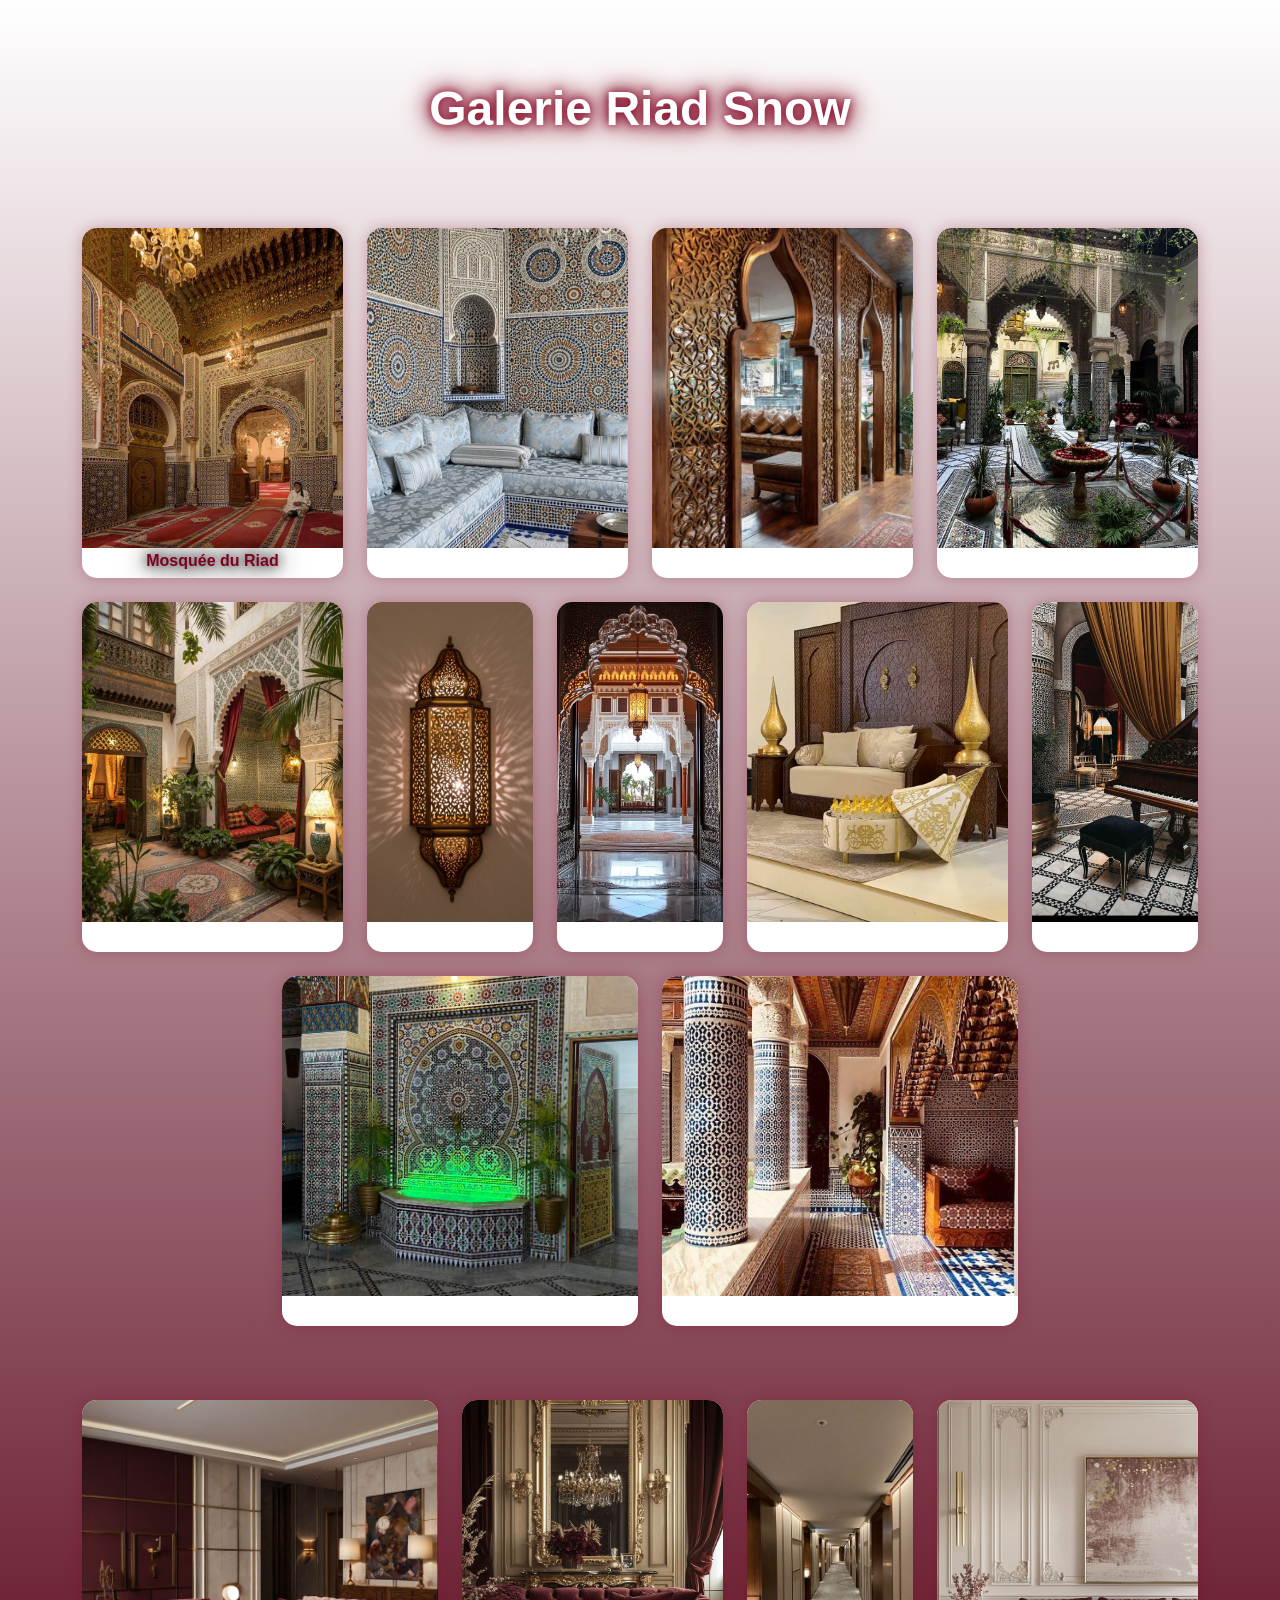
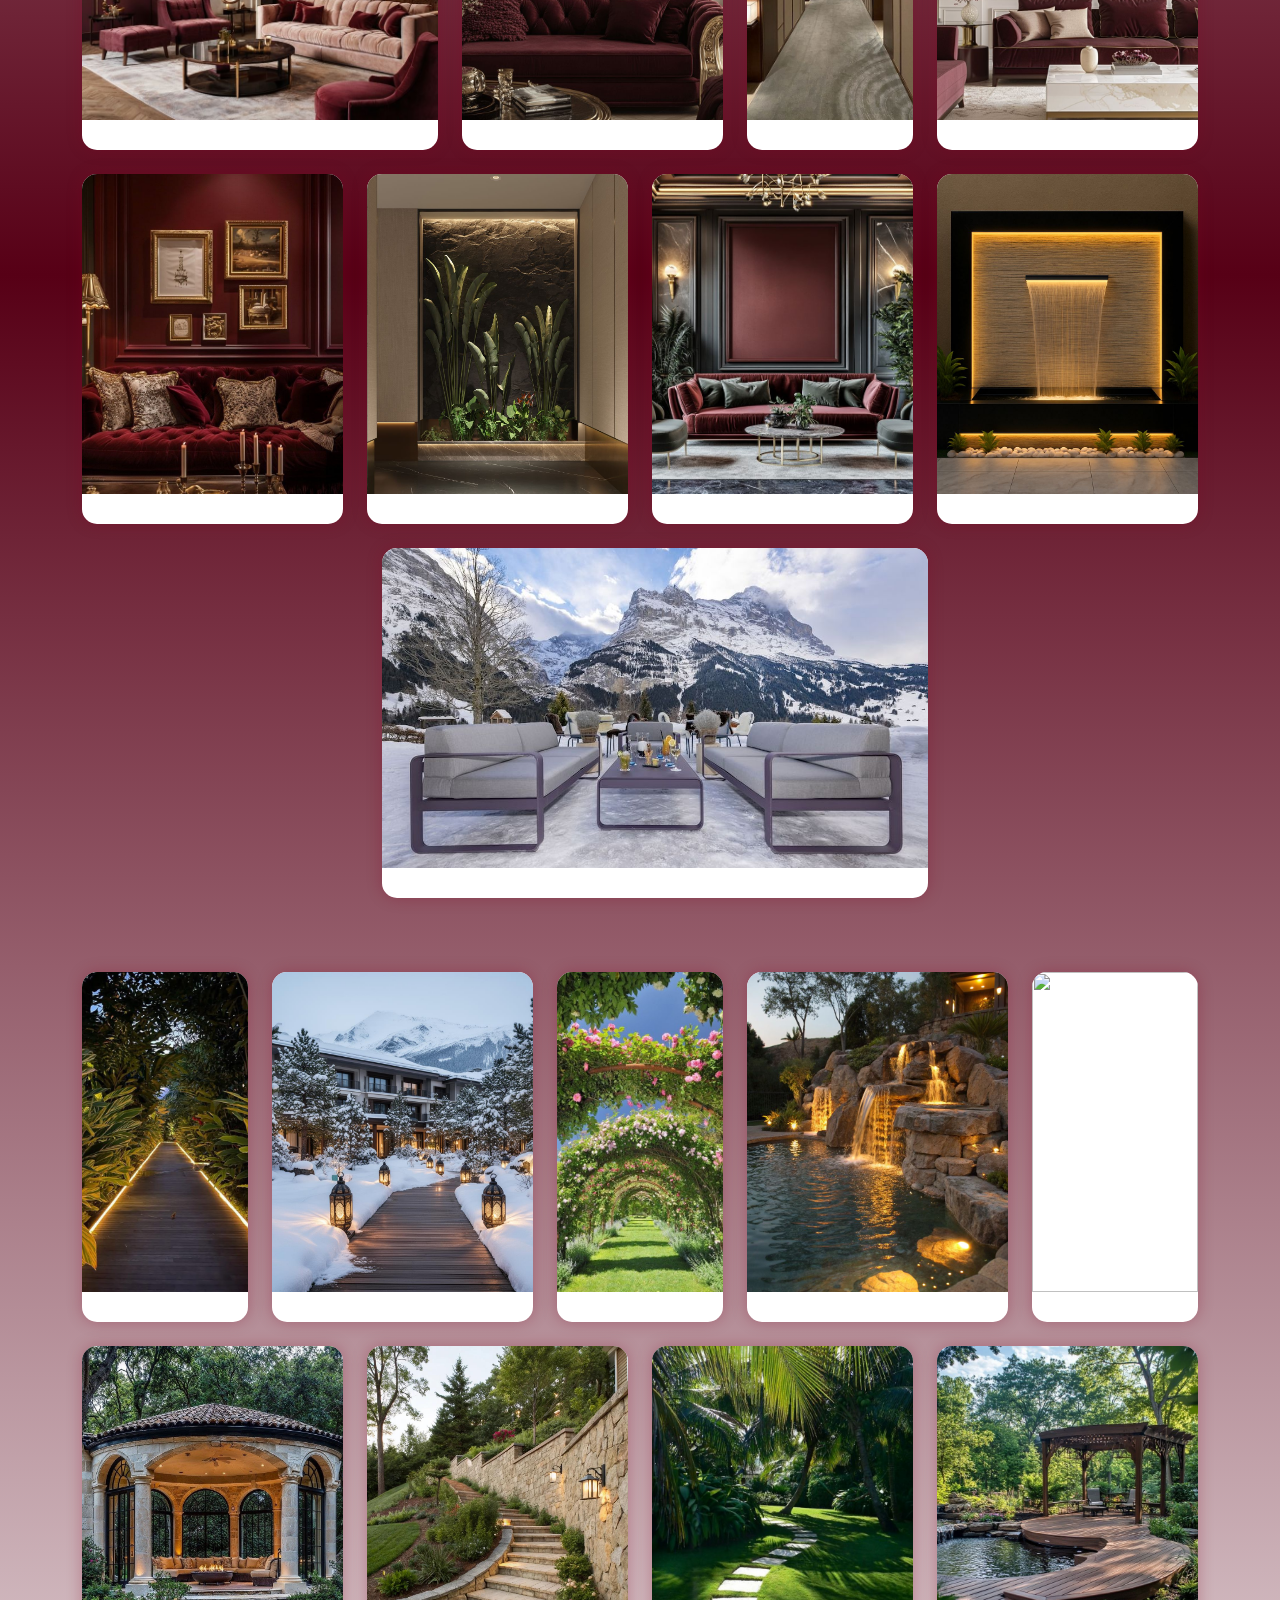
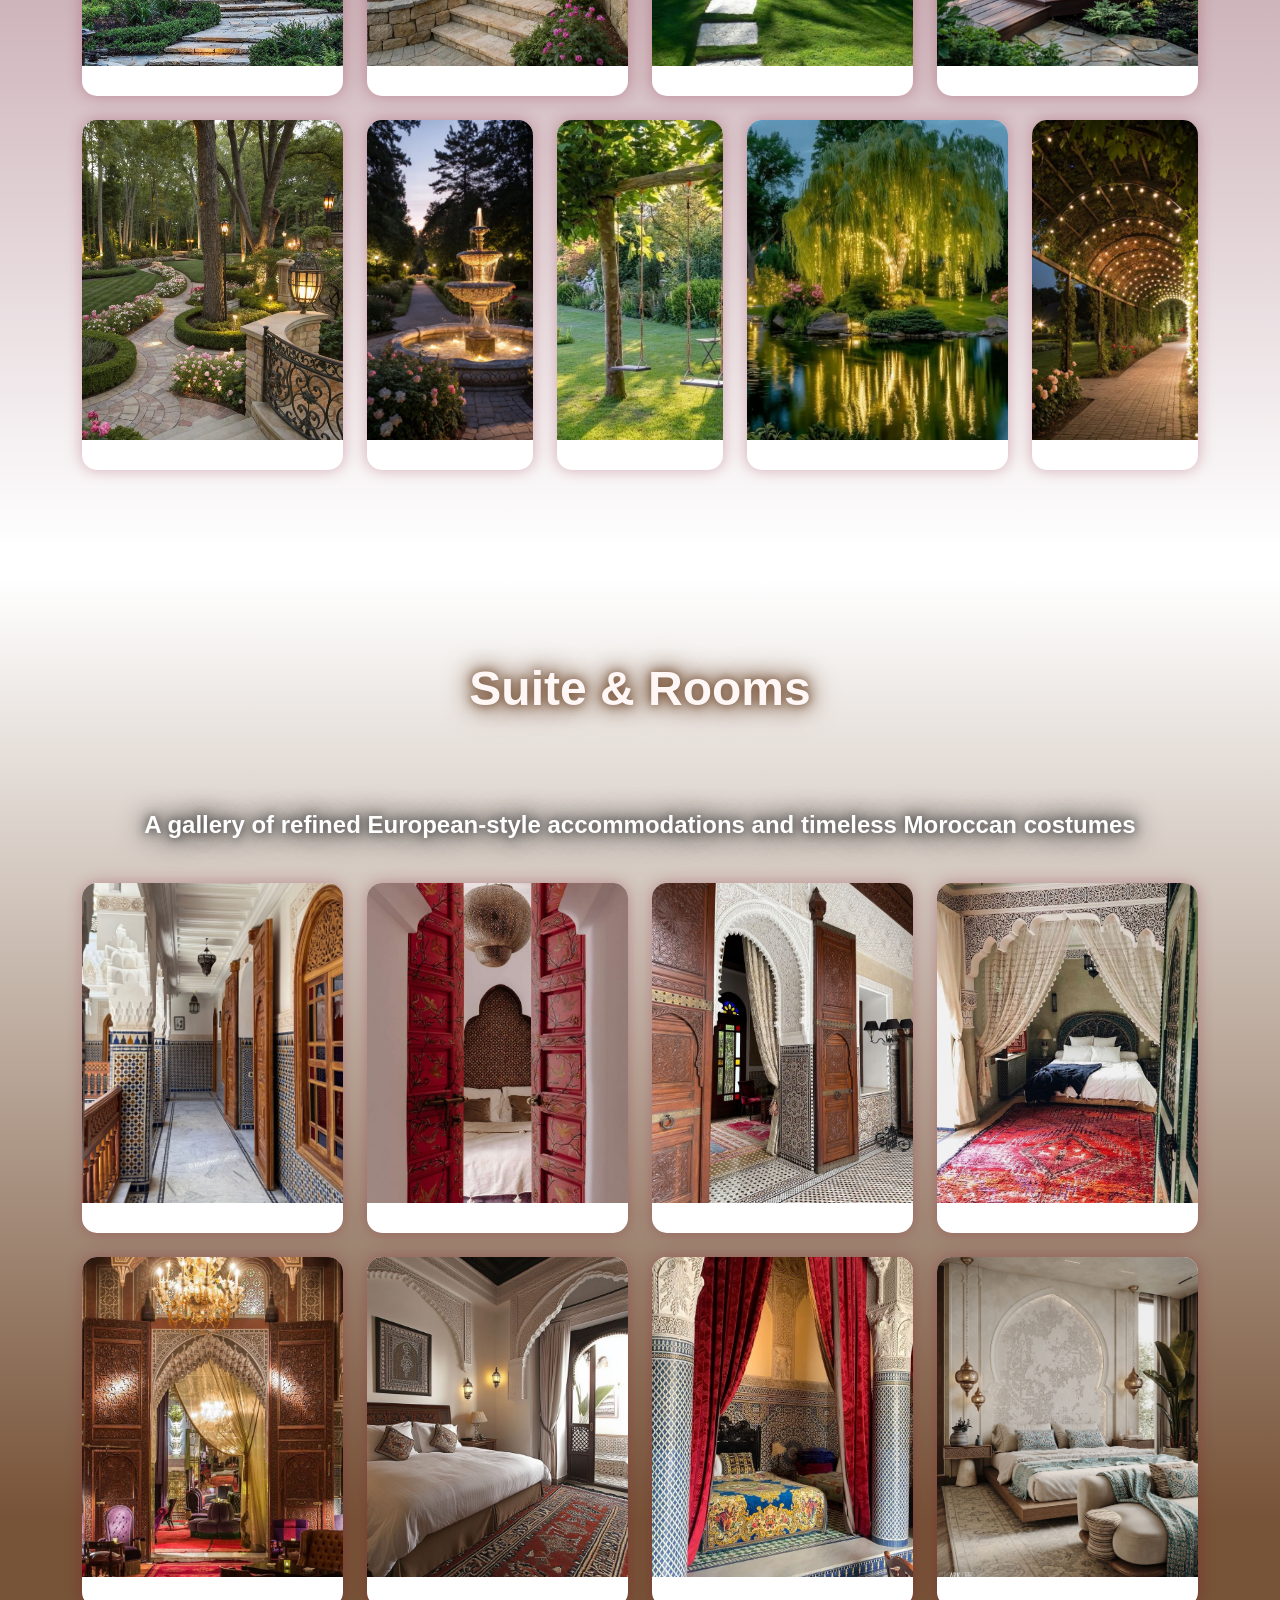
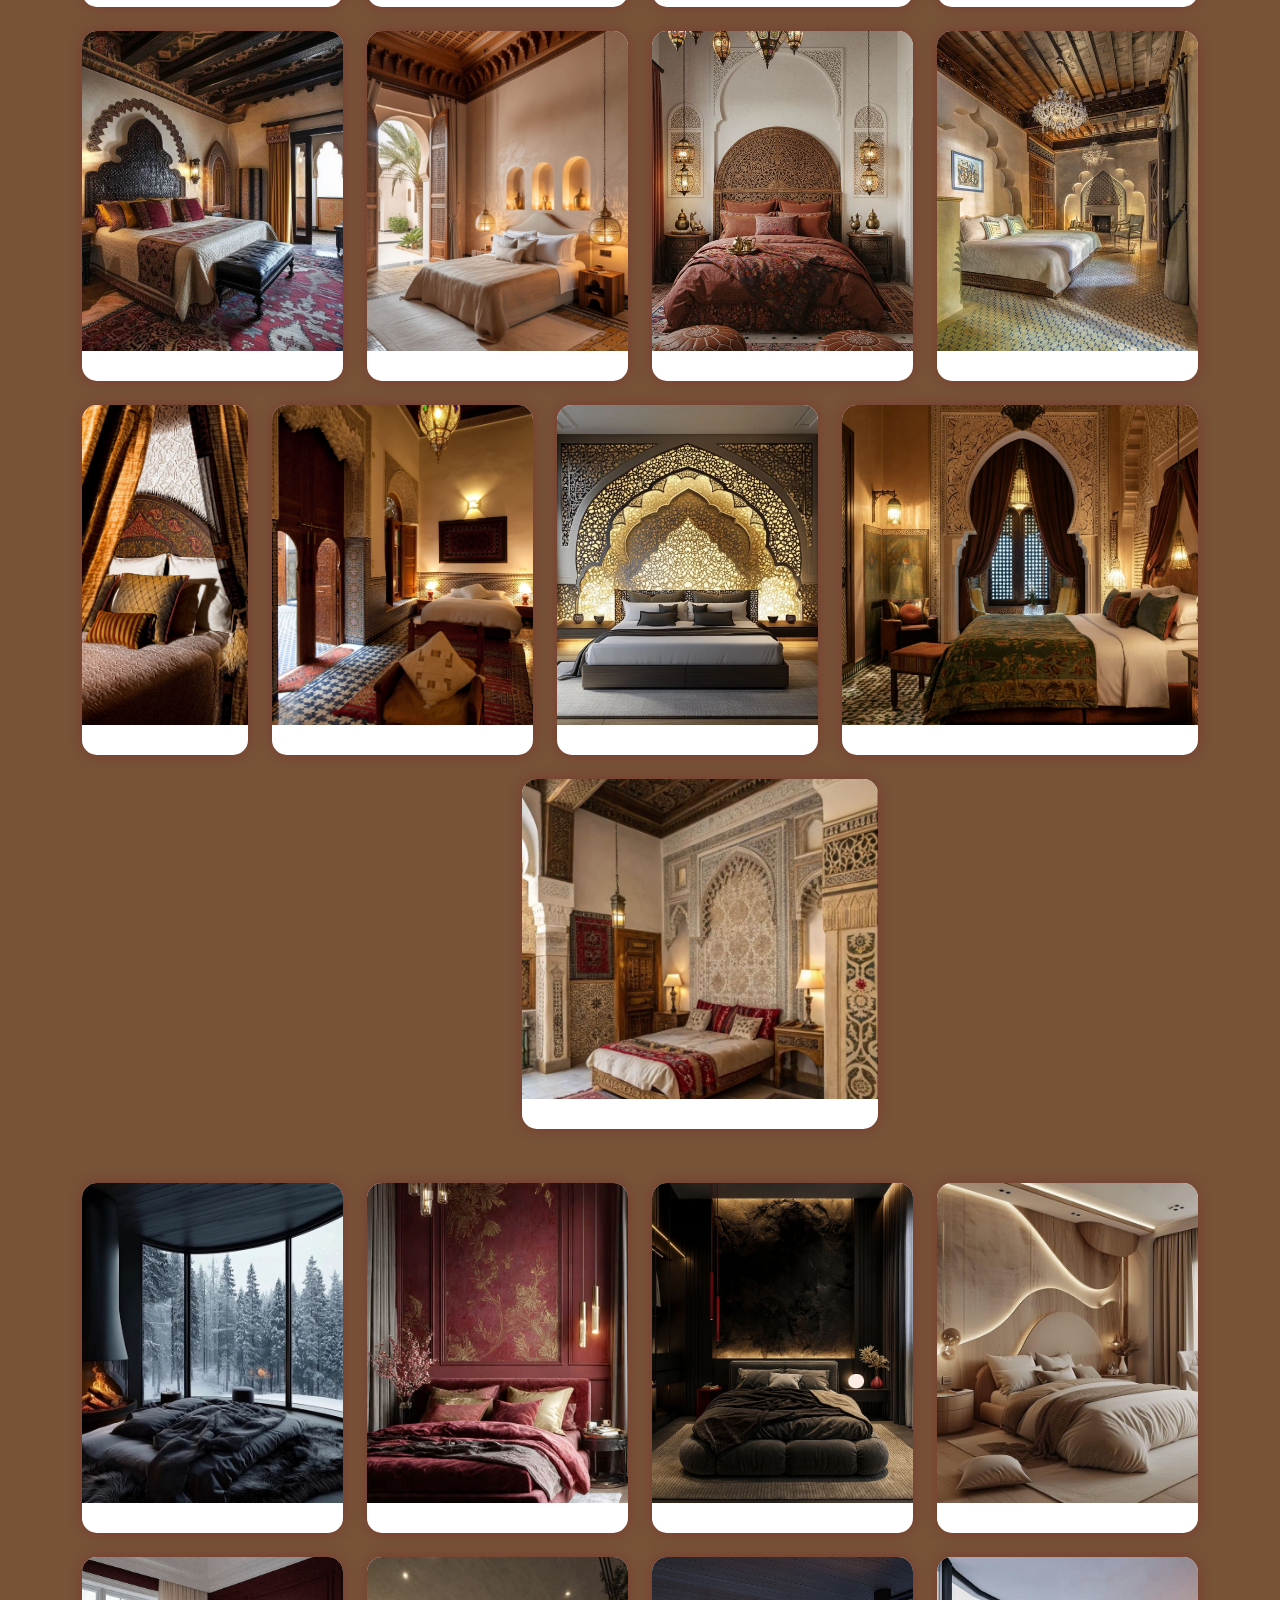
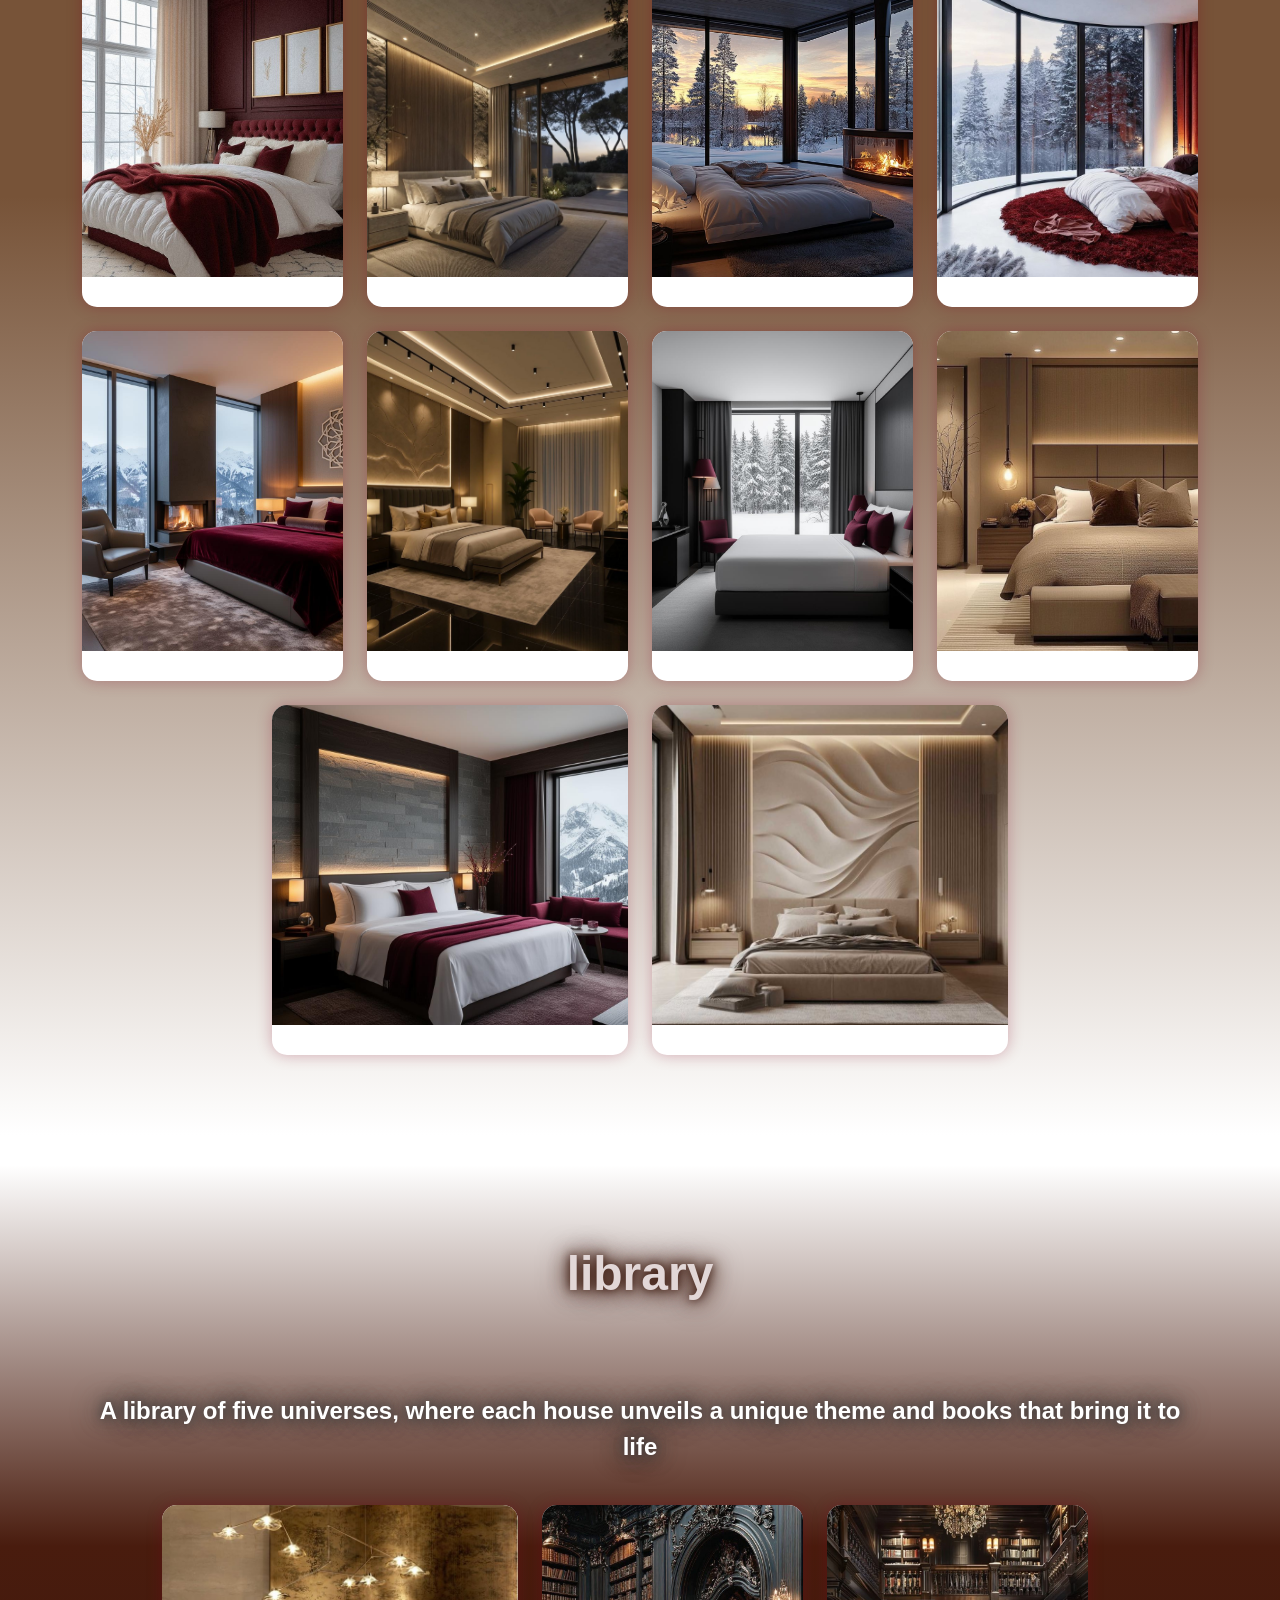
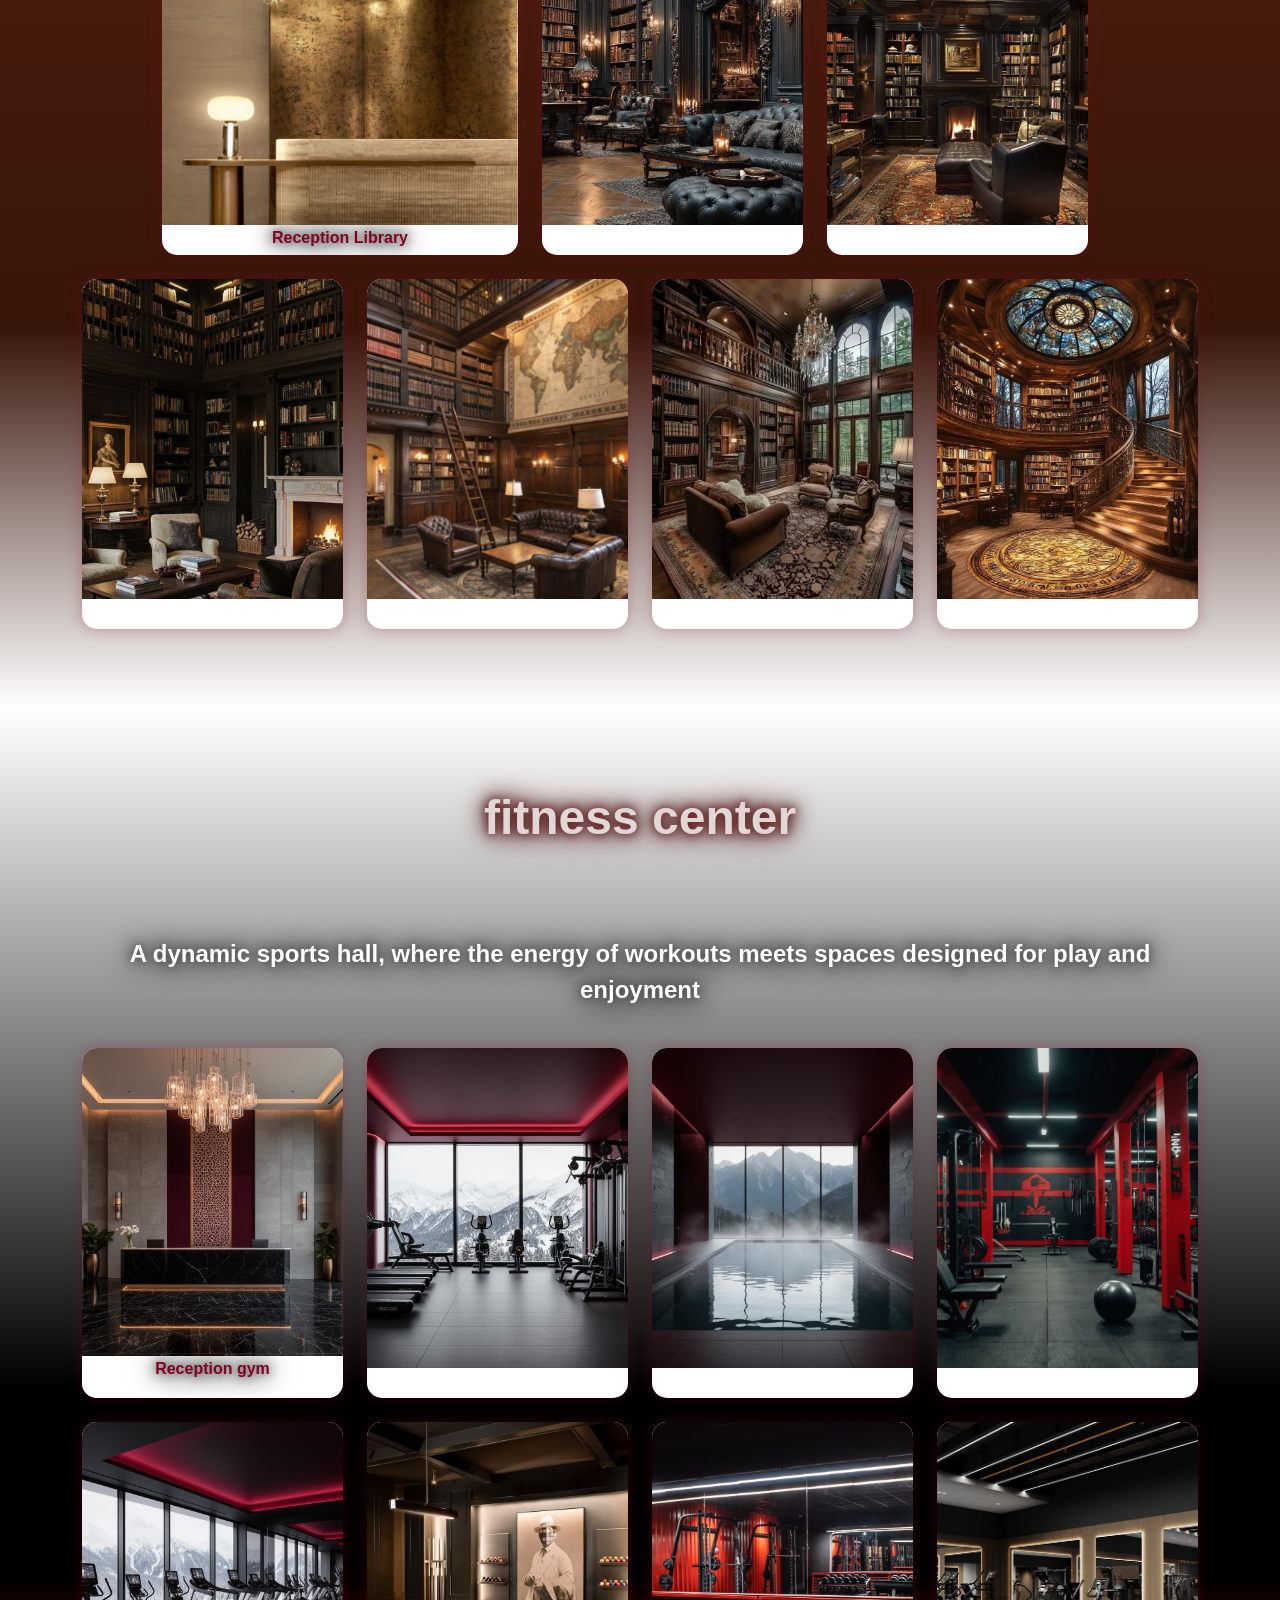
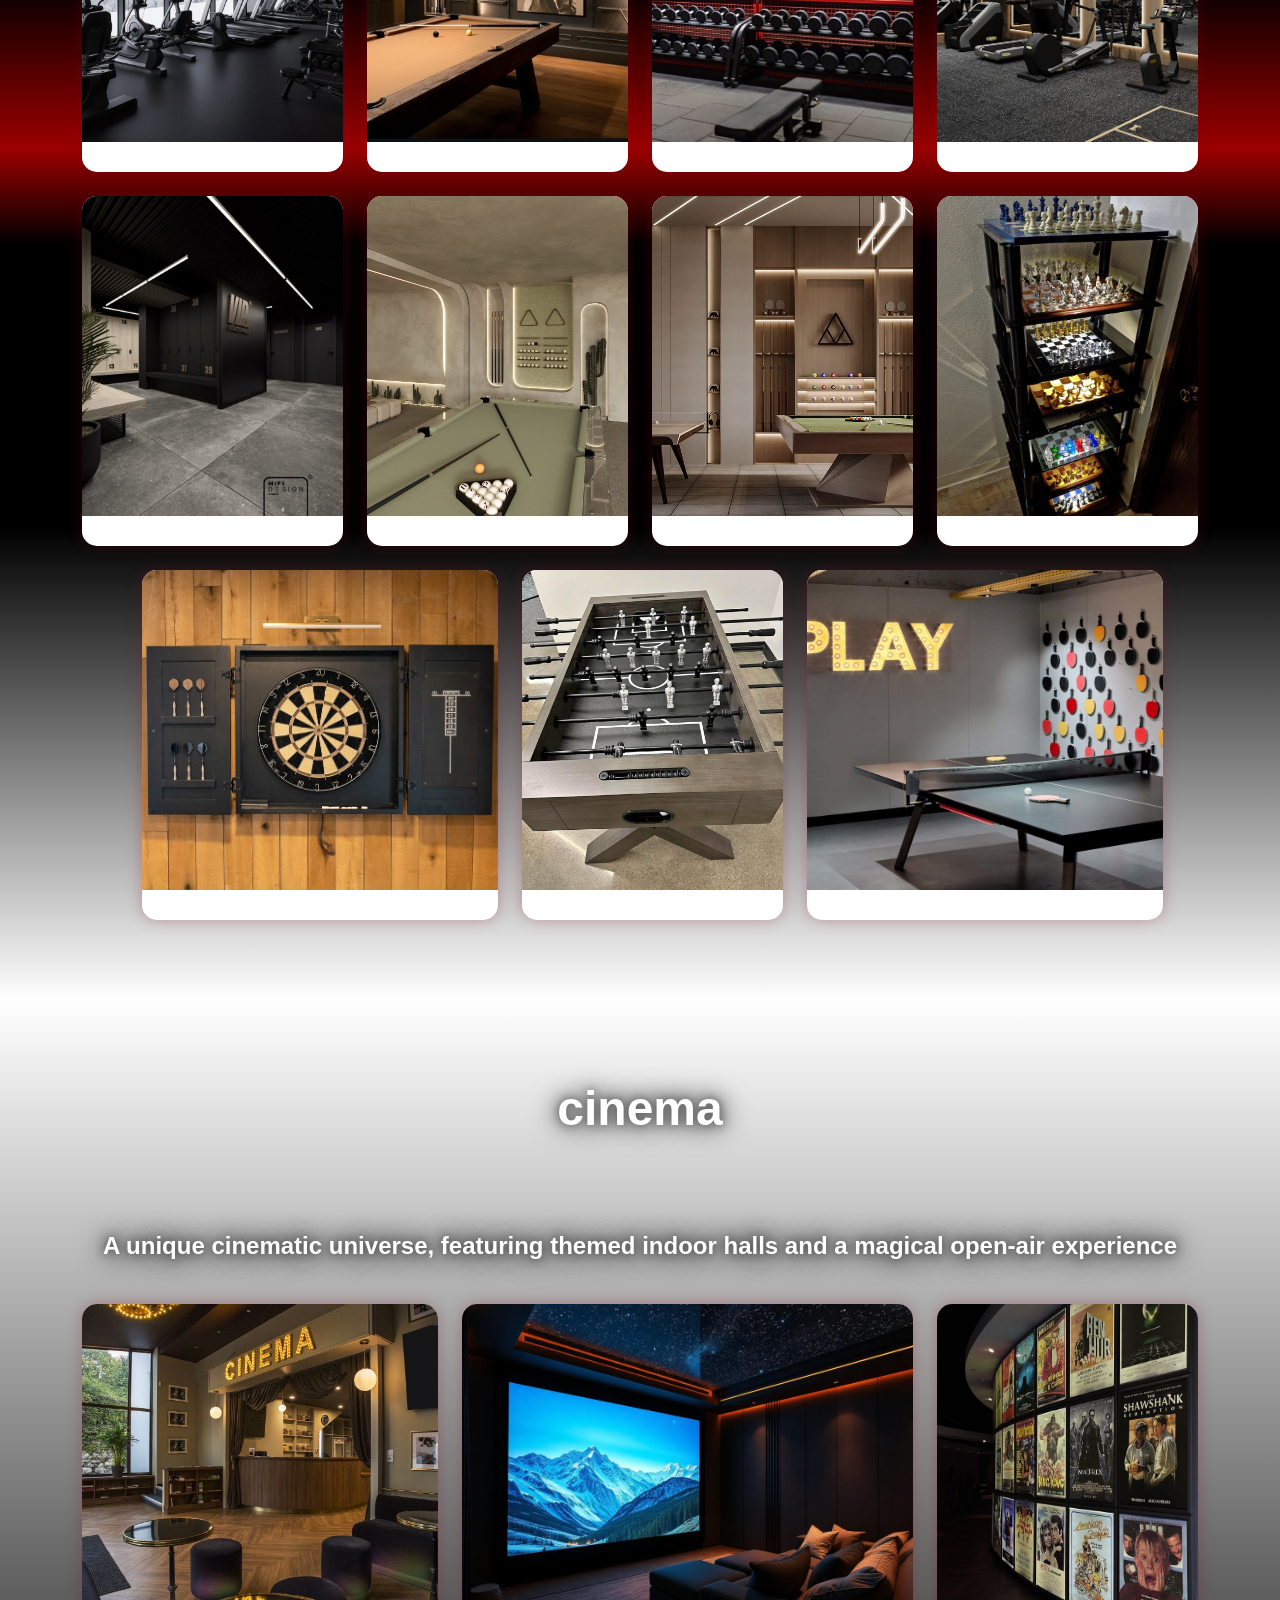
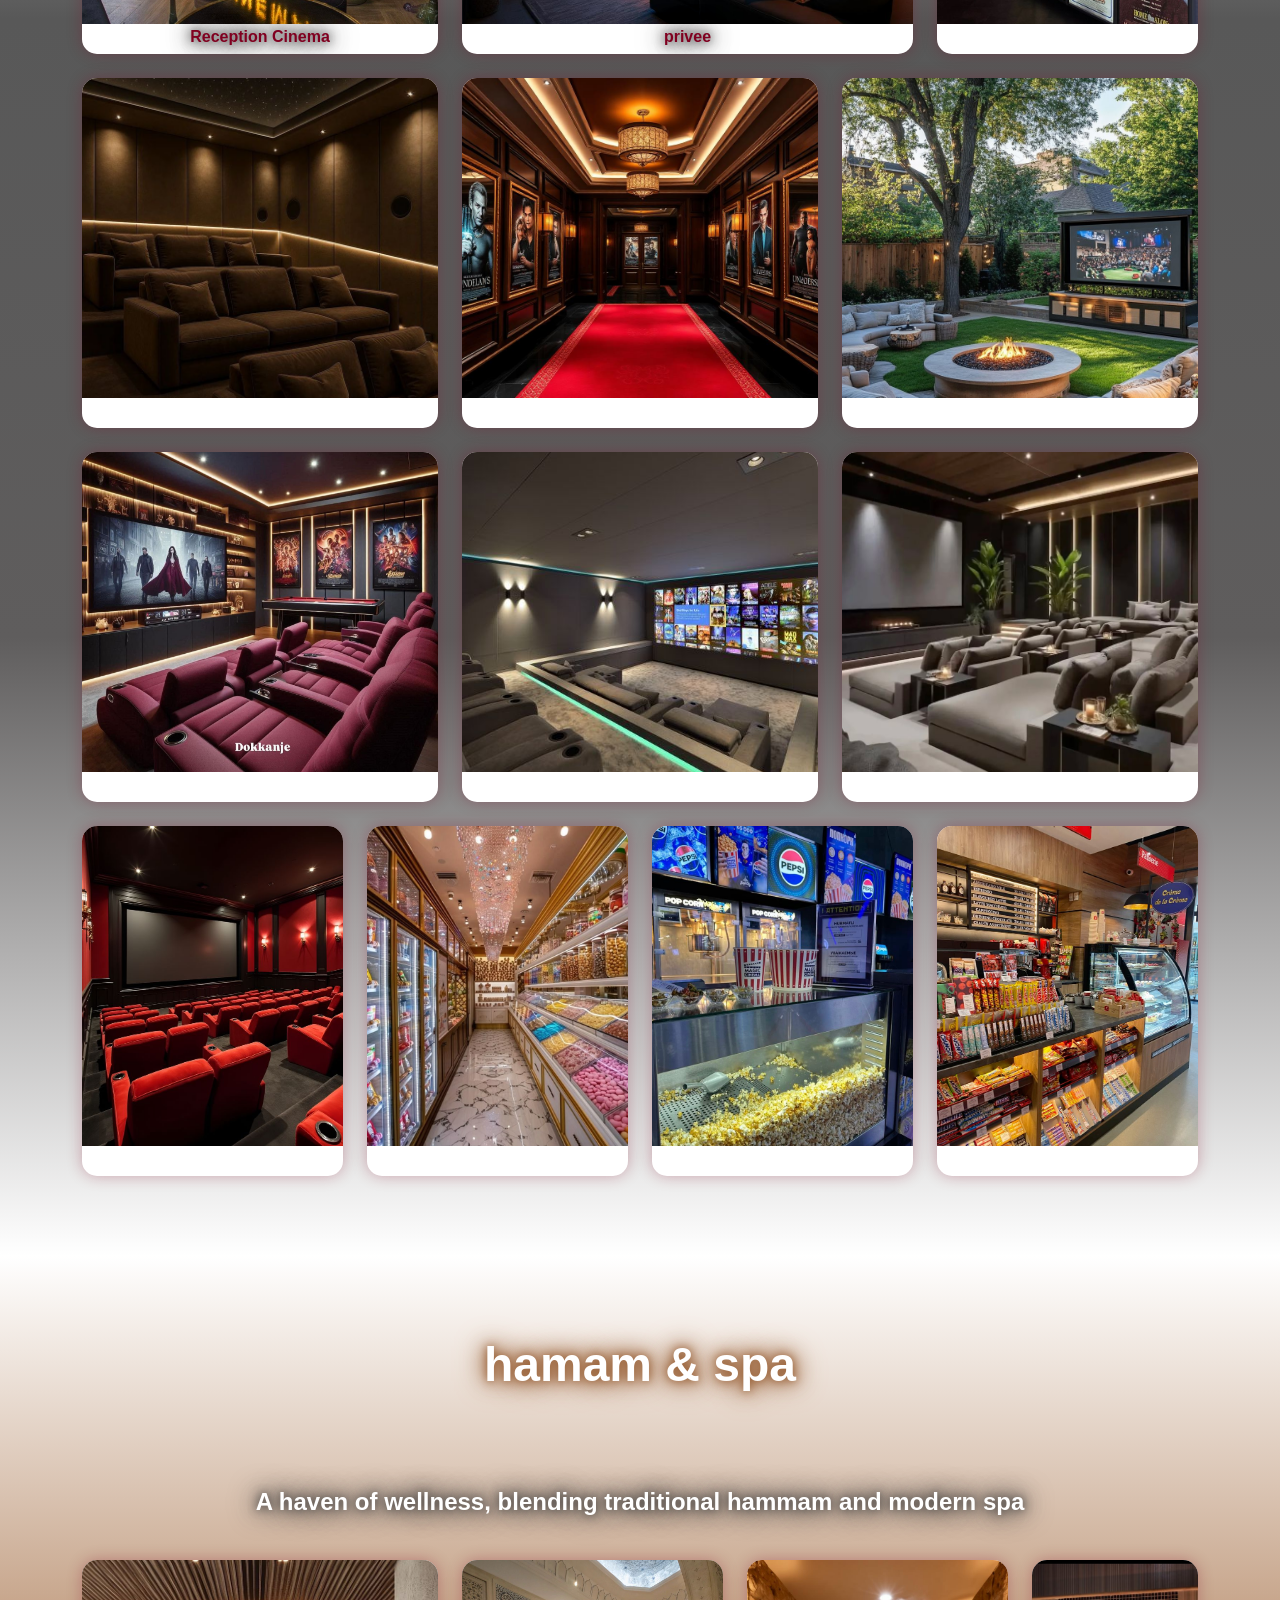
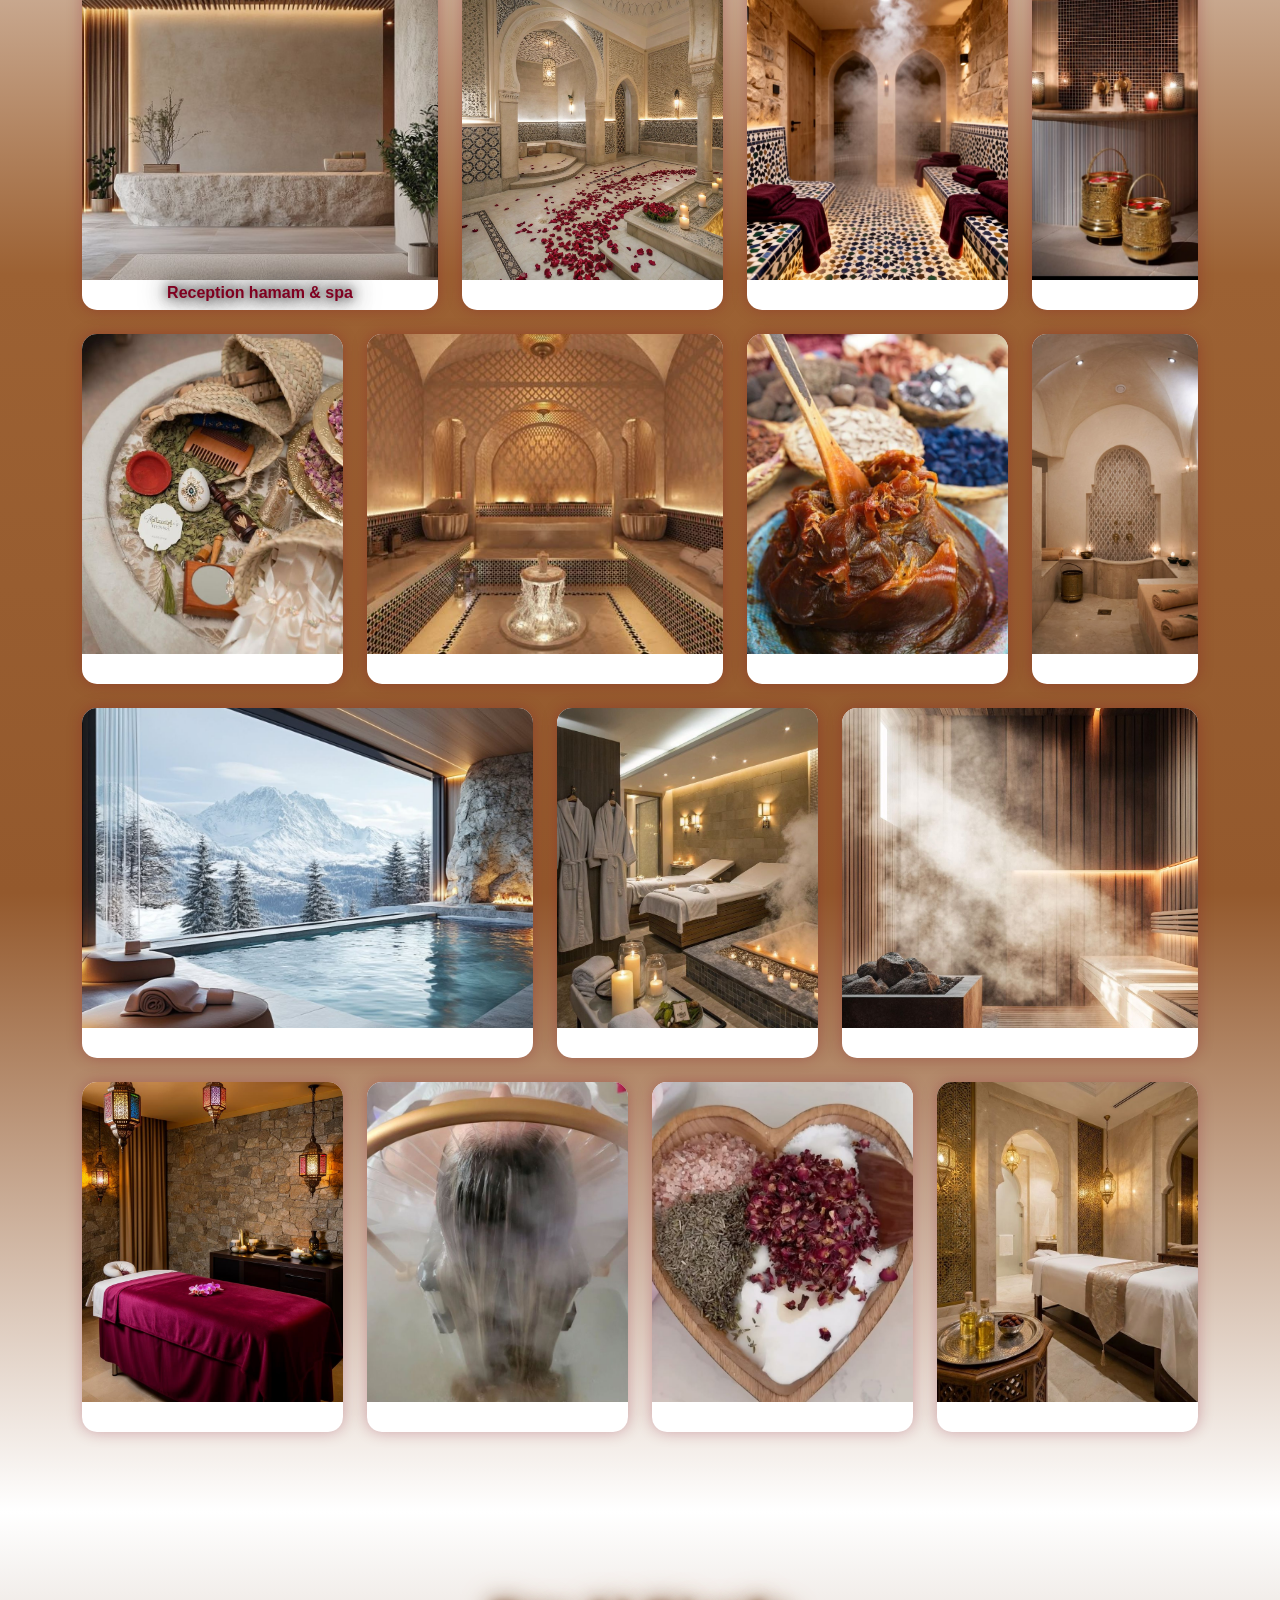
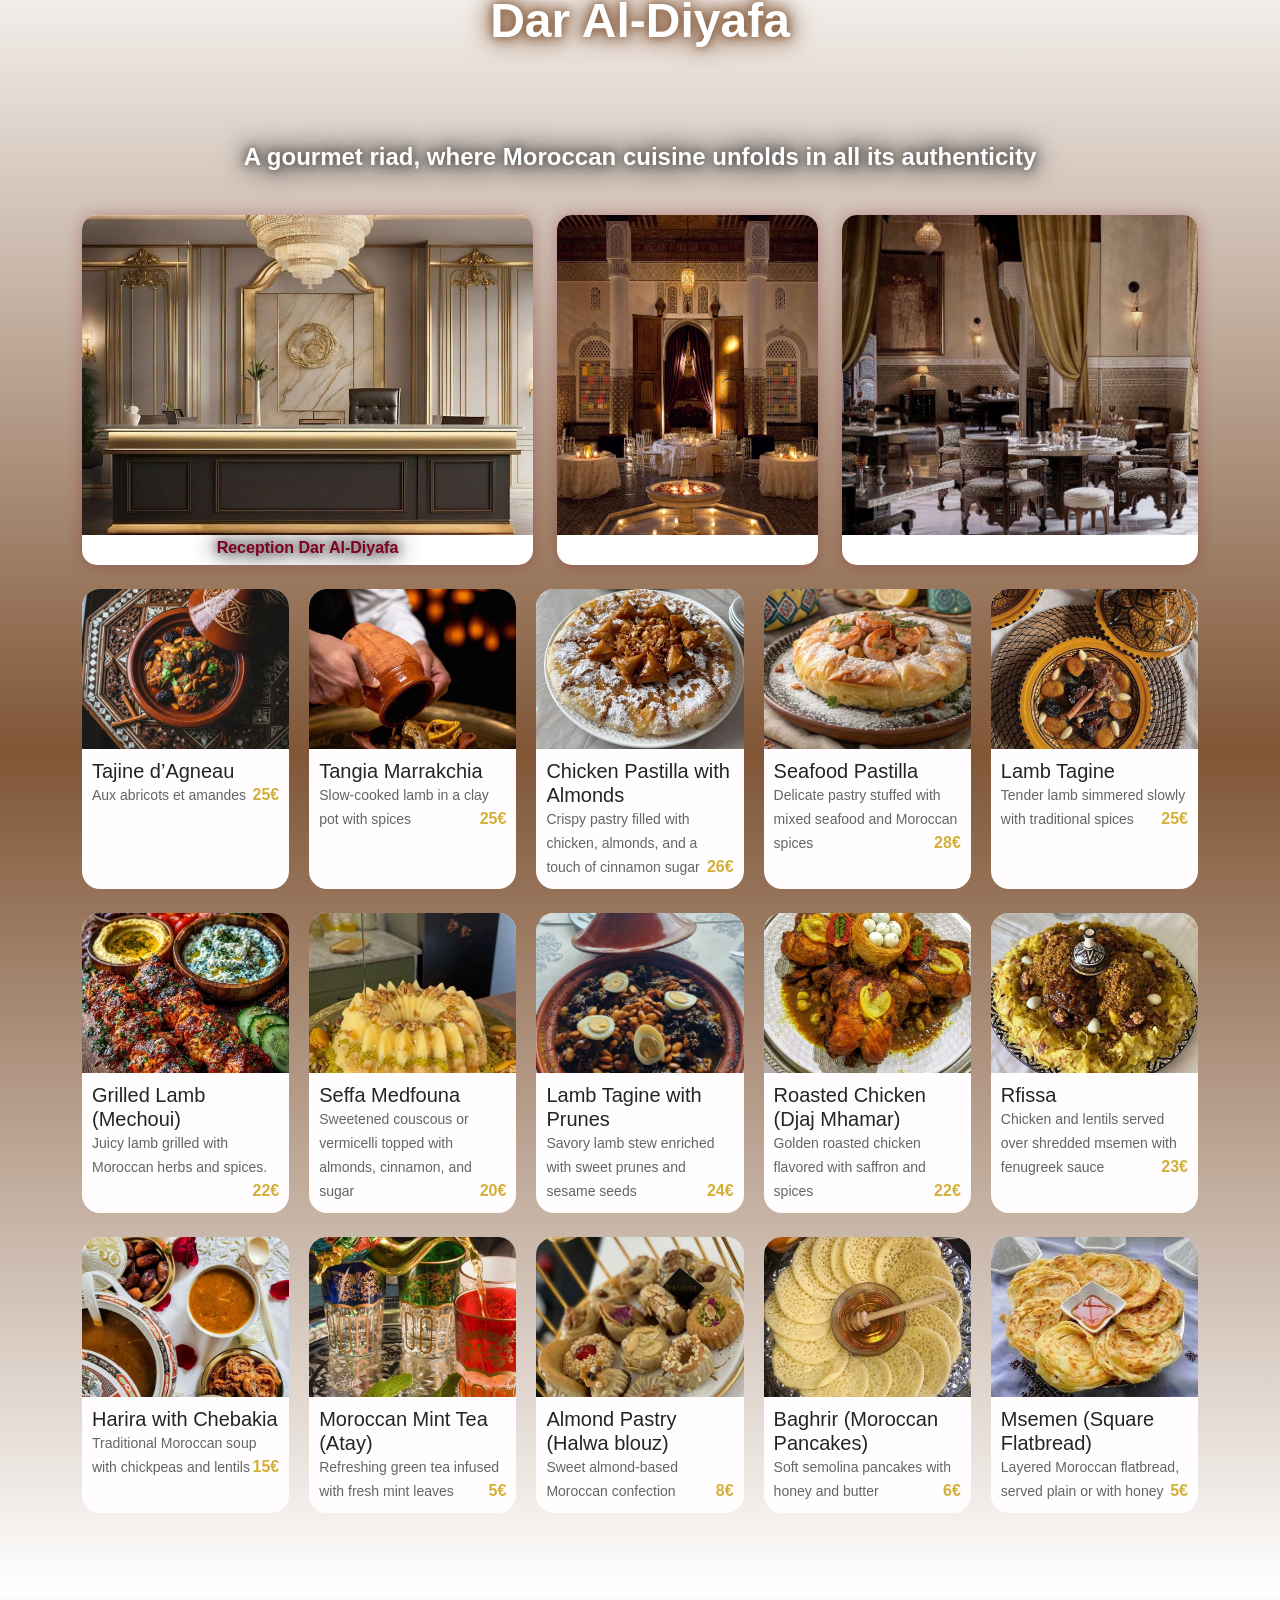
==== commit 394506e3: "Add files via upload" ====
--- a/pic.html
+++ b/pic.html
@@ -280,55 +280,55 @@
     <div class="row g-4">
       <div class="col-md-3">
        <div class="card">
-        <img src="pic/mosque riad.jpg" class="card-img-top">
+        <img src="mosque riad.jpg" class="card-img-top">
         <div class="card-body">
          <p class="card-text">Mosquée du Riad</p>
         </div>
        </div>
       </div>
-      <div class="col-md-3"><div class="card"><img src="pic/riad5.jpg" class="card-img-top"></div></div>
-      <div class="col-md-3"><div class="card"><img src="pic/about14.jpg" class="card-img-top"></div></div>
-      <div class="col-md-3"><div class="card"><img src="pic/riad1.jpg" class="card-img-top"></div></div>
-      
-      <div class="col-md-3"><div class="card"><img src="pic/riad or5.jpg" class="card-img-top"></div></div>
-      <div class="col-md-2"><div class="card"><img src="pic/about4 riad.jpg.jpeg" class="card-img-top"></div></div>
-      <div class="col-md-2"><div class="card"><img src="pic/about riad.jpg" class="card-img-top"></div></div>
-      <div class="col-md-3"><div class="card"><img src="pic/about4.jpg" class="card-img-top"></div></div>
-      <div class="col-md-2"><div class="card"><img src="pic/riad6.jpg" class="card-img-top"></div></div>
-      
-      <div class="col-md-4" style="margin-left: 200px;margin-bottom: 50px;"><div class="card"><img src="pic/riad9.jpg" class="card-img-top"></div></div>
-      <div class="col-md-4"><div class="card"><img src="pic/riad8.jpg" class="card-img-top"></div></div>
-      
-
-      <div class="col-md-4"><div class="card"><img src="pic/about19.jpg" class="card-img-top"></div></div>
-      <div class="col-md-3"><div class="card"><img src="pic/about11.jpg" class="card-img-top"></div></div>
-      <div class="col-md-2"><div class="card"><img src="pic/about12.jpg" class="card-img-top"></div></div>
-      <div class="col-md-3"><div class="card"><img src="pic/about18.jpg" class="card-img-top"></div></div>
-      
-      <div class="col-md-3"><div class="card"><img src="pic/about or.jpeg" class="card-img-top"></div></div>
-      <div class="col-md-3"><div class="card"><img src="pic/about20.jpg" class="card-img-top"></div></div>
-      <div class="col-md-3"><div class="card"><img src="pic/about17.jpg" class="card-img-top"></div></div>
-      <div class="col-md-3"><div class="card"><img src="pic/deco.jpg" class="card-img-top"></div></div>
-      <div class="col-md-6" style="margin-left: 300px;margin-right: 250px; margin-bottom: 50px;"><div class="card"><img src="pic/about7.jpg" class="card-img-top"></div></div>
-      
-      
-      <div class="col-md-2"><div class="card"><img src="pic/jardin2.jpg" class="card-img-top"></div></div>
-      <div class="col-md-3"><div class="card"><img src="pic/jardin.jpg" class="card-img-top"></div></div>
-      <div class="col-md-2"><div class="card"><img src="pic/jardin8.jpg" class="card-img-top"></div></div>
-      <div class="col-md-3"><div class="card"><img src="pic/jardin4.jpg" class="card-img-top"></div></div>
-      <div class="col-md-2"><div class="card"><img src="pic/jardin12.png" class="card-img-top"></div></div>
-
-      <div class="col-md-3"><div class="card"><img src="pic/jardin5.jpg" class="card-img-top"></div></div>
-      <div class="col-md-3"><div class="card"><img src="pic/jardin6.jpg" class="card-img-top"></div></div>
-      <div class="col-md-3"><div class="card"><img src="pic/jardin7.jpg" class="card-img-top"></div></div>
-      <div class="col-md-3"><div class="card"><img src="pic/jardin1.jpg" class="card-img-top"></div></div>
-
-      <div class="col-md-3"><div class="card"><img src="pic/jardain6.jpg" class="card-img-top"></div></div>
-      <div class="col-md-2"><div class="card"><img src="pic/jardin riad.jpg" class="card-img-top"></div></div>
-      <div class="col-md-2"><div class="card"><img src="pic/jardin9.jpg" class="card-img-top"></div></div>
-      
-      <div class="col-md-3"><div class="card"><img src="pic/jardin11.jpg" class="card-img-top"></div></div>
-      <div class="col-md-2"><div class="card"><img src="pic/jardin3.jpg" class="card-img-top"></div></div>
+      <div class="col-md-3"><div class="card"><img src="riad5.jpg" class="card-img-top"></div></div>
+      <div class="col-md-3"><div class="card"><img src="about14.jpg" class="card-img-top"></div></div>
+      <div class="col-md-3"><div class="card"><img src="riad1.jpg" class="card-img-top"></div></div>
+      
+      <div class="col-md-3"><div class="card"><img src="riad or5.jpg" class="card-img-top"></div></div>
+      <div class="col-md-2"><div class="card"><img src="about4 riad.jpg.jpeg" class="card-img-top"></div></div>
+      <div class="col-md-2"><div class="card"><img src="about riad.jpg" class="card-img-top"></div></div>
+      <div class="col-md-3"><div class="card"><img src="about4.jpg" class="card-img-top"></div></div>
+      <div class="col-md-2"><div class="card"><img src="riad6.jpg" class="card-img-top"></div></div>
+      
+      <div class="col-md-4" style="margin-left: 200px;margin-bottom: 50px;"><div class="card"><img src="riad9.jpg" class="card-img-top"></div></div>
+      <div class="col-md-4"><div class="card"><img src="riad8.jpg" class="card-img-top"></div></div>
+      
+
+      <div class="col-md-4"><div class="card"><img src="about19.jpg" class="card-img-top"></div></div>
+      <div class="col-md-3"><div class="card"><img src="about11.jpg" class="card-img-top"></div></div>
+      <div class="col-md-2"><div class="card"><img src="about12.jpg" class="card-img-top"></div></div>
+      <div class="col-md-3"><div class="card"><img src="about18.jpg" class="card-img-top"></div></div>
+      
+      <div class="col-md-3"><div class="card"><img src="about or.jpeg" class="card-img-top"></div></div>
+      <div class="col-md-3"><div class="card"><img src="about20.jpg" class="card-img-top"></div></div>
+      <div class="col-md-3"><div class="card"><img src="about17.jpg" class="card-img-top"></div></div>
+      <div class="col-md-3"><div class="card"><img src="deco.jpg" class="card-img-top"></div></div>
+      <div class="col-md-6" style="margin-left: 300px;margin-right: 250px; margin-bottom: 50px;"><div class="card"><img src="about7.jpg" class="card-img-top"></div></div>
+      
+      
+      <div class="col-md-2"><div class="card"><img src="jardin2.jpg" class="card-img-top"></div></div>
+      <div class="col-md-3"><div class="card"><img src="jardin.jpg" class="card-img-top"></div></div>
+      <div class="col-md-2"><div class="card"><img src="jardin8.jpg" class="card-img-top"></div></div>
+      <div class="col-md-3"><div class="card"><img src="jardin4.jpg" class="card-img-top"></div></div>
+      <div class="col-md-2"><div class="card"><img src="jardin12.png" class="card-img-top"></div></div>
+
+      <div class="col-md-3"><div class="card"><img src="jardin5.jpg" class="card-img-top"></div></div>
+      <div class="col-md-3"><div class="card"><img src="jardin6.jpg" class="card-img-top"></div></div>
+      <div class="col-md-3"><div class="card"><img src="jardin7.jpg" class="card-img-top"></div></div>
+      <div class="col-md-3"><div class="card"><img src="jardin1.jpg" class="card-img-top"></div></div>
+
+      <div class="col-md-3"><div class="card"><img src="jardain6.jpg" class="card-img-top"></div></div>
+      <div class="col-md-2"><div class="card"><img src="jardin riad.jpg" class="card-img-top"></div></div>
+      <div class="col-md-2"><div class="card"><img src="jardin9.jpg" class="card-img-top"></div></div>
+      
+      <div class="col-md-3"><div class="card"><img src="jardin11.jpg" class="card-img-top"></div></div>
+      <div class="col-md-2"><div class="card"><img src="jardin3.jpg" class="card-img-top"></div></div>
     </div>
   </div>
 </section>
@@ -339,43 +339,43 @@
     <div class="row g-4">
       <div class="col-md-3">
        <div class="card">
-        <img src="pic/riad.jpg" class="card-img-top">
+        <img src="riad.jpg" class="card-img-top">
         <div class="card-body">
          <p class="card-text"></p>
         </div>
        </div>
       </div>
-      <div class="col-md-3"><div class="card"><img src="pic/suit about.jpg" class="card-img-top"></div></div>
-      <div class="col-md-3"><div class="card"><img src="pic/suit p.jpg" class="card-img-top"></div></div>
-      <div class="col-md-3"><div class="card"><img src="pic/suit.jpg" class="card-img-top"></div></div>
-      <div class="col-md-3"><div class="card"><img src="pic/dar4.jpg" class="card-img-top"></div></div>
-      <div class="col-md-3"><div class="card"><img src="pic/suit13.jpg" class="card-img-top"></div></div>
-      <div class="col-md-3"><div class="card"><img src="pic/suit11.jpg" class="card-img-top"></div></div>
-      <div class="col-md-3"><div class="card"><img src="pic/suit14.jpg" class="card-img-top"></div></div>
-      <div class="col-md-3"><div class="card"><img src="pic/suit2.jpg" class="card-img-top"></div></div>
-      <div class="col-md-3"><div class="card"><img src="pic/suit15.jpg" class="card-img-top"></div></div>
-      <div class="col-md-3"><div class="card"><img src="pic/suit8.jpg" class="card-img-top"></div></div>
-      <div class="col-md-3"><div class="card"><img src="pic/suit10.jpg" class="card-img-top"></div></div>
-      <div class="col-md-2"><div class="card"><img src="pic/suit12.jpg" class="card-img-top"></div></div>
-      <div class="col-md-3"><div class="card"><img src="pic/suit6.jpg" class="card-img-top"></div></div>
-      <div class="col-md-3"><div class="card"><img src="pic/suit7.jpg" class="card-img-top"></div></div>
-      <div class="col-md-4"><div class="card"><img src="pic/suit3.jpg" class="card-img-top"></div></div>
-      <div class="col-md-4" style="margin-left: 440px; margin-right: 100px; margin-bottom: 30px;" ><div class="card"><img src="pic/suit16.jpg" class="card-img-top"></div></div>
-      
-      <div class="col-md-3"><div class="card"><img src="pic/room.jpg" class="card-img-top"></div></div>
-      <div class="col-md-3"><div class="card"><img src="pic/room1.jpg" class="card-img-top"></div></div>
-      <div class="col-md-3"><div class="card"><img src="pic/room4.jpg" class="card-img-top"></div></div>
-      <div class="col-md-3"><div class="card"><img src="pic/room20.jpg" class="card-img-top"></div></div>
-      <div class="col-md-3"><div class="card"><img src="pic/room5.jpg" class="card-img-top"></div></div>
-      <div class="col-md-3"><div class="card"><img src="pic/room21.jpg" class="card-img-top"></div></div>
-      <div class="col-md-3"><div class="card"><img src="pic/room2.jpg" class="card-img-top"></div></div>
-      <div class="col-md-3"><div class="card"><img src="pic/room3.jpg" class="card-img-top"></div></div>
-      <div class="col-md-3"><div class="card"><img src="pic/room14.jpg" class="card-img-top"></div></div>
-      <div class="col-md-3"><div class="card"><img src="pic/room9.jpg" class="card-img-top"></div></div>
-      <div class="col-md-3"><div class="card"><img src="pic/room13.jpg" class="card-img-top"></div></div>
-      <div class="col-md-3 "><div class="card"><img src="pic/room19.jpg" class="card-img-top"></div></div>
-      <div class="col-md-4" style="margin-left: 190px;" ><div class="card"><img src="pic/room15.jpg" class="card-img-top"></div></div>
-      <div class="col-md-4"><div class="card"><img src="pic/room18.jpg" class="card-img-top"></div></div>
+      <div class="col-md-3"><div class="card"><img src="suit about.jpg" class="card-img-top"></div></div>
+      <div class="col-md-3"><div class="card"><img src="suit p.jpg" class="card-img-top"></div></div>
+      <div class="col-md-3"><div class="card"><img src="suit.jpg" class="card-img-top"></div></div>
+      <div class="col-md-3"><div class="card"><img src="dar4.jpg" class="card-img-top"></div></div>
+      <div class="col-md-3"><div class="card"><img src="suit13.jpg" class="card-img-top"></div></div>
+      <div class="col-md-3"><div class="card"><img src="suit11.jpg" class="card-img-top"></div></div>
+      <div class="col-md-3"><div class="card"><img src="suit14.jpg" class="card-img-top"></div></div>
+      <div class="col-md-3"><div class="card"><img src="suit2.jpg" class="card-img-top"></div></div>
+      <div class="col-md-3"><div class="card"><img src="suit15.jpg" class="card-img-top"></div></div>
+      <div class="col-md-3"><div class="card"><img src="suit8.jpg" class="card-img-top"></div></div>
+      <div class="col-md-3"><div class="card"><img src="suit10.jpg" class="card-img-top"></div></div>
+      <div class="col-md-2"><div class="card"><img src="suit12.jpg" class="card-img-top"></div></div>
+      <div class="col-md-3"><div class="card"><img src="suit6.jpg" class="card-img-top"></div></div>
+      <div class="col-md-3"><div class="card"><img src="suit7.jpg" class="card-img-top"></div></div>
+      <div class="col-md-4"><div class="card"><img src="suit3.jpg" class="card-img-top"></div></div>
+      <div class="col-md-4" style="margin-left: 440px; margin-right: 100px; margin-bottom: 30px;" ><div class="card"><img src="suit16.jpg" class="card-img-top"></div></div>
+      
+      <div class="col-md-3"><div class="card"><img src="room.jpg" class="card-img-top"></div></div>
+      <div class="col-md-3"><div class="card"><img src="room1.jpg" class="card-img-top"></div></div>
+      <div class="col-md-3"><div class="card"><img src="room4.jpg" class="card-img-top"></div></div>
+      <div class="col-md-3"><div class="card"><img src="room20.jpg" class="card-img-top"></div></div>
+      <div class="col-md-3"><div class="card"><img src="room5.jpg" class="card-img-top"></div></div>
+      <div class="col-md-3"><div class="card"><img src="room21.jpg" class="card-img-top"></div></div>
+      <div class="col-md-3"><div class="card"><img src="room2.jpg" class="card-img-top"></div></div>
+      <div class="col-md-3"><div class="card"><img src="room3.jpg" class="card-img-top"></div></div>
+      <div class="col-md-3"><div class="card"><img src="room14.jpg" class="card-img-top"></div></div>
+      <div class="col-md-3"><div class="card"><img src="room9.jpg" class="card-img-top"></div></div>
+      <div class="col-md-3"><div class="card"><img src="room13.jpg" class="card-img-top"></div></div>
+      <div class="col-md-3 "><div class="card"><img src="room19.jpg" class="card-img-top"></div></div>
+      <div class="col-md-4" style="margin-left: 190px;" ><div class="card"><img src="room15.jpg" class="card-img-top"></div></div>
+      <div class="col-md-4"><div class="card"><img src="room18.jpg" class="card-img-top"></div></div>
     </div>
   </div>
 </section>
@@ -387,18 +387,18 @@
     <div class="row g-4">
       <div class="col-md-4" style="margin-left: 80px;">
        <div class="card">
-        <img src="pic/biblio recep.jpg" class="card-img-top">
+        <img src="biblio recep.jpg" class="card-img-top">
         <div class="card-body">
          <p class="card-text">Reception Library</p>
         </div>
        </div>
       </div>
-      <div class="col-md-3"><div class="card"><img src="pic/biblio2.jpg" class="card-img-top"></div></div>
-      <div class="col-md-3"><div class="card"><img src="pic/biblio6.jpg" class="card-img-top"></div></div>
-      <div class="col-md-3"><div class="card"><img src="pic/biblio1.jpg" class="card-img-top"></div></div>
-      <div class="col-md-3"><div class="card"><img src="pic/biblio4.jpg" class="card-img-top"></div></div>
-      <div class="col-md-3"><div class="card"><img src="pic/biblio5.jpg" class="card-img-top"></div></div>
-      <div class="col-md-3"><div class="card"><img src="pic/biblio (2).jpg" class="card-img-top"></div></div>
+      <div class="col-md-3"><div class="card"><img src="biblio2.jpg" class="card-img-top"></div></div>
+      <div class="col-md-3"><div class="card"><img src="biblio6.jpg" class="card-img-top"></div></div>
+      <div class="col-md-3"><div class="card"><img src="biblio1.jpg" class="card-img-top"></div></div>
+      <div class="col-md-3"><div class="card"><img src="biblio4.jpg" class="card-img-top"></div></div>
+      <div class="col-md-3"><div class="card"><img src="biblio5.jpg" class="card-img-top"></div></div>
+      <div class="col-md-3"><div class="card"><img src="biblio (2).jpg" class="card-img-top"></div></div>
       
     </div>
   </div>
@@ -412,29 +412,29 @@
     <div class="row g-4">
       <div class="col-md-3">
        <div class="card">
-        <img src="pic/bac sport.jpg" class="card-img-top">
+        <img src="bac sport.jpg" class="card-img-top">
         <div class="card-body">
          <p class="card-text">Reception gym</p>
         </div>
        </div>
       </div>
-      <div class="col-md-3"><div class="card"><img src="pic/salle1.jpg" class="card-img-top"></div></div>
-      <div class="col-md-3"><div class="card"><img src="pic/salle10.jpg" class="card-img-top"></div></div>
-      <div class="col-md-3"><div class="card"><img src="pic/salle7.jpg" class="card-img-top"></div></div>
-      
-      <div class="col-md-3"><div class="card"><img src="pic/salle4.jpg" class="card-img-top"></div></div>
-      <div class="col-md-3"><div class="card"><img src="pic/salle9.jpg" class="card-img-top"></div></div>
-      <div class="col-md-3"><div class="card"><img src="pic/salle8.jpg" class="card-img-top"></div></div>
-      <div class="col-md-3"><div class="card"><img src="pic/salle5.jpg" class="card-img-top"></div></div>
-      
-      <div class="col-md-3"><div class="card"><img src="pic/salle6.jpg" class="card-img-top"></div></div>
-      <div class="col-md-3"><div class="card"><img src="pic/salle11.jpg" class="card-img-top"></div></div>
-      <div class="col-md-3"><div class="card"><img src="pic/salle12.jpg" class="card-img-top"></div></div>
-      <div class="col-md-3"><div class="card"><img src="pic/salle15.jpg" class="card-img-top"></div></div>
-      
-      <div class="col-md-4" style="margin-left: 60px;"><div class="card"><img src="pic/salle19.jpg" class="card-img-top"></div></div>
-      <div class="col-md-3"><div class="card"><img src="pic/salle17.jpg" class="card-img-top"></div></div>
-      <div class="col-md-4"><div class="card"><img src="pic/salle16.jpg" class="card-img-top"></div></div>
+      <div class="col-md-3"><div class="card"><img src="salle1.jpg" class="card-img-top"></div></div>
+      <div class="col-md-3"><div class="card"><img src="salle10.jpg" class="card-img-top"></div></div>
+      <div class="col-md-3"><div class="card"><img src="salle7.jpg" class="card-img-top"></div></div>
+      
+      <div class="col-md-3"><div class="card"><img src="salle4.jpg" class="card-img-top"></div></div>
+      <div class="col-md-3"><div class="card"><img src="salle9.jpg" class="card-img-top"></div></div>
+      <div class="col-md-3"><div class="card"><img src="salle8.jpg" class="card-img-top"></div></div>
+      <div class="col-md-3"><div class="card"><img src="salle5.jpg" class="card-img-top"></div></div>
+      
+      <div class="col-md-3"><div class="card"><img src="salle6.jpg" class="card-img-top"></div></div>
+      <div class="col-md-3"><div class="card"><img src="salle11.jpg" class="card-img-top"></div></div>
+      <div class="col-md-3"><div class="card"><img src="salle12.jpg" class="card-img-top"></div></div>
+      <div class="col-md-3"><div class="card"><img src="salle15.jpg" class="card-img-top"></div></div>
+      
+      <div class="col-md-4" style="margin-left: 60px;"><div class="card"><img src="salle19.jpg" class="card-img-top"></div></div>
+      <div class="col-md-3"><div class="card"><img src="salle17.jpg" class="card-img-top"></div></div>
+      <div class="col-md-4"><div class="card"><img src="salle16.jpg" class="card-img-top"></div></div>
       
       
     </div>
@@ -447,7 +447,7 @@
     <div class="row g-4">
       <div class="col-md-4">
        <div class="card">
-        <img src="pic/cinema recept.jpg" class="card-img-top">
+        <img src="cinema recept.jpg" class="card-img-top">
         <div class="card-body">
          <p class="card-text">Reception Cinema</p>
         </div>
@@ -455,31 +455,31 @@
       </div>
       <div class="col-md-5">
        <div class="card">
-        <img src="pic/cinema prive.jpg" class="card-img-top">
+        <img src="cinema prive.jpg" class="card-img-top">
         <div class="card-body">
          <p class="card-text">privee </p>
         </div>
        </div>
       </div>
-      <div class="col-md-3"><div class="card"><img src="pic/cinema5.jpg" class="card-img-top"></div></div>
+      <div class="col-md-3"><div class="card"><img src="cinema5.jpg" class="card-img-top"></div></div>
       <div class="col-md-4">
        <div class="card">
-        <img src="pic/cinema prive2.jpg" class="card-img-top">
+        <img src="cinema prive2.jpg" class="card-img-top">
         <div class="card-body">
          <p class="card-text"></p>
         </div>
        </div>
       </div>
-      <div class="col-md-4"><div class="card"><img src="pic/cinema.jpg" class="card-img-top"></div></div>
-      <div class="col-md-4"><div class="card"><img src="pic/cinema pathe.jpg" class="card-img-top"></div></div>
-      <div class="col-md-4"><div class="card"><img src="pic/cinema2.jpg" class="card-img-top"></div></div>
-      <div class="col-md-4"><div class="card"><img src="pic/cinema4.jpg" class="card-img-top"></div></div>
-      <div class="col-md-4"><div class="card"><img src="pic/cinema3.jpg" class="card-img-top"></div></div>
-      
-      <div class="col-md-3"><div class="card"><img src="pic/cinema19.jpg" class="card-img-top"></div></div>
-      <div class="col-md-3"><div class="card"><img src="pic/cinema8.jpg" class="card-img-top"></div></div>
-      <div class="col-md-3"><div class="card"><img src="pic/cinema7.jpg" class="card-img-top"></div></div>
-      <div class="col-md-3"><div class="card"><img src="pic/cinema9.jpg" class="card-img-top"></div></div>
+      <div class="col-md-4"><div class="card"><img src="cinema.jpg" class="card-img-top"></div></div>
+      <div class="col-md-4"><div class="card"><img src="cinema pathe.jpg" class="card-img-top"></div></div>
+      <div class="col-md-4"><div class="card"><img src="cinema2.jpg" class="card-img-top"></div></div>
+      <div class="col-md-4"><div class="card"><img src="cinema4.jpg" class="card-img-top"></div></div>
+      <div class="col-md-4"><div class="card"><img src="cinema3.jpg" class="card-img-top"></div></div>
+      
+      <div class="col-md-3"><div class="card"><img src="cinema19.jpg" class="card-img-top"></div></div>
+      <div class="col-md-3"><div class="card"><img src="cinema8.jpg" class="card-img-top"></div></div>
+      <div class="col-md-3"><div class="card"><img src="cinema7.jpg" class="card-img-top"></div></div>
+      <div class="col-md-3"><div class="card"><img src="cinema9.jpg" class="card-img-top"></div></div>
       
     </div>
   </div>
@@ -491,30 +491,30 @@
     <div class="row g-4">
       <div class="col-md-4">
        <div class="card">
-        <img src="pic/hamam recep.jpg" class="card-img-top">
+        <img src="hamam recep.jpg" class="card-img-top">
         <div class="card-body">
          <p class="card-text">Reception hamam & spa</p>
         </div>
        </div>
       </div>
-      <div class="col-md-3"><div class="card"><img src="pic/hamam7.jpg" class="card-img-top"></div></div>
-      <div class="col-md-3"><div class="card"><img src="pic/hamam.jpg" class="card-img-top"></div></div>
-      <div class="col-md-2"><div class="card"><img src="pic/hamam3.jpg" class="card-img-top"></div></div>
-
-      <div class="col-md-3"><div class="card"><img src="pic/hamam8.jpg" class="card-img-top"></div></div>
-      <div class="col-md-4"><div class="card"><img src="pic/hamam4.jpg" class="card-img-top"></div></div>
-      <div class="col-md-3"><div class="card"><img src="pic/hamam9.jpg" class="card-img-top"></div></div>
-      <div class="col-md-2"><div class="card"><img src="pic/hamam12.jpg" class="card-img-top"></div></div>
-      
-      <div class="col-md-5"><div class="card"><img src="pic/hamam (2).jpg" class="card-img-top"></div></div>
-      <div class="col-md-3"><div class="card"><img src="pic/hamam10.jpg" class="card-img-top"></div></div>
-      <div class="col-md-4"><div class="card"><img src="pic/hamam13.jpg" class="card-img-top"></div></div>
-      
-      
-      <div class="col-md-3"><div class="card"><img src="pic/hamam1.jpg" class="card-img-top"></div></div>
-      <div class="col-md-3"><div class="card"><img src="pic/hamam15.jpg" class="card-img-top"></div></div>
-      <div class="col-md-3"><div class="card"><img src="pic/hamam14.jpg" class="card-img-top"></div></div>
-      <div class="col-md-3"><div class="card"><img src="pic/hamam6.jpg" class="card-img-top"></div></div>
+      <div class="col-md-3"><div class="card"><img src="hamam7.jpg" class="card-img-top"></div></div>
+      <div class="col-md-3"><div class="card"><img src="hamam.jpg" class="card-img-top"></div></div>
+      <div class="col-md-2"><div class="card"><img src="hamam3.jpg" class="card-img-top"></div></div>
+
+      <div class="col-md-3"><div class="card"><img src="hamam8.jpg" class="card-img-top"></div></div>
+      <div class="col-md-4"><div class="card"><img src="hamam4.jpg" class="card-img-top"></div></div>
+      <div class="col-md-3"><div class="card"><img src="hamam9.jpg" class="card-img-top"></div></div>
+      <div class="col-md-2"><div class="card"><img src="hamam12.jpg" class="card-img-top"></div></div>
+      
+      <div class="col-md-5"><div class="card"><img src="hamam (2).jpg" class="card-img-top"></div></div>
+      <div class="col-md-3"><div class="card"><img src="hamam10.jpg" class="card-img-top"></div></div>
+      <div class="col-md-4"><div class="card"><img src="hamam13.jpg" class="card-img-top"></div></div>
+      
+      
+      <div class="col-md-3"><div class="card"><img src="hamam1.jpg" class="card-img-top"></div></div>
+      <div class="col-md-3"><div class="card"><img src="hamam15.jpg" class="card-img-top"></div></div>
+      <div class="col-md-3"><div class="card"><img src="hamam14.jpg" class="card-img-top"></div></div>
+      <div class="col-md-3"><div class="card"><img src="hamam6.jpg" class="card-img-top"></div></div>
       
     </div>
   </div>
@@ -526,17 +526,17 @@
     <div class="row g-4">
       <div class="col-md-5">
        <div class="card">
-        <img src="pic/dar reception.jpg" class="card-img-top">
+        <img src="dar reception.jpg" class="card-img-top">
         <div class="card-body">
          <p class="card-text">Reception Dar Al-Diyafa</p>
         </div>
        </div>
       </div>
-      <div class="col-md-3"><div class="card"><img src="pic/dar5.jpg" class="card-img-top"></div></div>
-      <div class="col-md-4"><div class="card"><img src="pic/dar3.jpg" class="card-img-top"></div></div>
+      <div class="col-md-3"><div class="card"><img src="dar5.jpg" class="card-img-top"></div></div>
+      <div class="col-md-4"><div class="card"><img src="dar3.jpg" class="card-img-top"></div></div>
       <div class="plats">
       <div class="plat-card">
-        <img src="pic/tajine1.jpg" alt="">
+        <img src="tajine1.jpg" alt="">
         <div class="plat-info">
           <h5>Tajine d’Agneau</h5>
           <span>Aux abricots et amandes</span>
@@ -544,7 +544,7 @@
         </div>
       </div>
       <div class="plat-card">
-        <img src="pic/plat dar8.jpg" alt="">
+        <img src="plat dar8.jpg" alt="">
         <div class="plat-info">
           <h5>Tangia Marrakchia</h5>
           <span>Slow-cooked lamb in a clay pot with spices</span>
@@ -552,7 +552,7 @@
         </div>
       </div>
       <div class="plat-card">
-        <img src="pic/plat dar6.jpg" alt="">
+        <img src="plat dar6.jpg" alt="">
         <div class="plat-info">
           <h5>Chicken Pastilla with Almonds</h5>
           <span>Crispy pastry filled with chicken, almonds, and a touch of cinnamon sugar</span>
@@ -560,7 +560,7 @@
         </div>
       </div>
       <div class="plat-card">
-        <img src="pic/plat dar7.jpg" alt="">
+        <img src="plat dar7.jpg" alt="">
         <div class="plat-info">
           <h5>Seafood Pastilla</h5>
           <span>Delicate pastry stuffed with mixed seafood and Moroccan spices</span>
@@ -568,7 +568,7 @@
         </div>
       </div>
       <div class="plat-card">
-        <img src="pic/plat dar10.jpg" alt="">
+        <img src="plat dar10.jpg" alt="">
         <div class="plat-info">
           <h5>Lamb Tagine</h5>
           <span>Tender lamb simmered slowly with traditional spices</span>
@@ -578,7 +578,7 @@
     </div>
     <div class="plats">
       <div class="plat-card">
-        <img src="pic/plat dar4.jpg" alt="">
+        <img src="plat dar4.jpg" alt="">
         <div class="plat-info">
           <h5>Grilled Lamb (Mechoui)</h5>
           <span>Juicy lamb grilled with Moroccan herbs and spices.</span>
@@ -586,7 +586,7 @@
         </div>
       </div>
       <div class="plat-card">
-        <img src="pic/plat dar3.jpg" alt="">
+        <img src="plat dar3.jpg" alt="">
         <div class="plat-info">
           <h5>Seffa Medfouna</h5>
           <span>Sweetened couscous or vermicelli topped with almonds, cinnamon, and sugar</span>
@@ -594,7 +594,7 @@
         </div>
       </div>
       <div class="plat-card">
-        <img src="pic/plat dar5.jpg" alt="">
+        <img src="plat dar5.jpg" alt="">
         <div class="plat-info">
           <h5>Lamb Tagine with Prunes</h5>
           <span>Savory lamb stew enriched with sweet prunes and sesame seeds</span>
@@ -602,7 +602,7 @@
         </div>
       </div>
       <div class="plat-card">
-        <img src="pic/plat dar2.jpg" alt="">
+        <img src="plat dar2.jpg" alt="">
         <div class="plat-info">
           <h5>Roasted Chicken (Djaj Mhamar)</h5>
           <span>Golden roasted chicken flavored with saffron and spices</span>
@@ -610,7 +610,7 @@
         </div>
       </div>
       <div class="plat-card">
-        <img src="pic/plat dar1.jpg" alt="">
+        <img src="plat dar1.jpg" alt="">
         <div class="plat-info">
           <h5>Rfissa</h5>
           <span>Chicken and lentils served over shredded msemen with fenugreek sauce</span>
@@ -620,7 +620,7 @@
     </div>
     <div class="plats">
       <div class="plat-card">
-        <img src="pic/plat dar.jpg" alt="">
+        <img src="plat dar.jpg" alt="">
         <div class="plat-info">
           <h5>Harira with Chebakia</h5>
           <span>Traditional Moroccan soup with chickpeas and lentils</span>
@@ -628,7 +628,7 @@
         </div>
       </div>
       <div class="plat-card">
-        <img src="pic/plat dar9.jpg" alt="">
+        <img src="plat dar9.jpg" alt="">
         <div class="plat-info">
           <h5>Moroccan Mint Tea (Atay)</h5>
           <span>Refreshing green tea infused with fresh mint leaves</span>
@@ -636,7 +636,7 @@
         </div>
       </div>
       <div class="plat-card">
-        <img src="pic/gateau dar1.jpg" alt="">
+        <img src="gateau dar1.jpg" alt="">
         <div class="plat-info">
           <h5>Almond Pastry (Halwa blouz)</h5>
           <span>Sweet almond-based Moroccan confection</span>
@@ -644,7 +644,7 @@
         </div>
       </div>
       <div class="plat-card">
-        <img src="pic/gateau dar3.jpg" alt="">
+        <img src="gateau dar3.jpg" alt="">
         <div class="plat-info">
           <h5>Baghrir (Moroccan Pancakes)</h5>
           <span>Soft semolina pancakes with honey and butter</span>
@@ -652,7 +652,7 @@
         </div>
       </div>
       <div class="plat-card">
-        <img src="pic/gateau dar2.jpg" alt="">
+        <img src="gateau dar2.jpg" alt="">
         <div class="plat-info">
           <h5>Msemen (Square Flatbread)</h5>
           <span>Layered Moroccan flatbread, served plain or with honey</span>
@@ -669,18 +669,18 @@
     <div class="row g-4">
       <div class="col-md-3">
        <div class="card">
-        <img src="pic/resto recep.jpg" class="card-img-top">
+        <img src="resto recep.jpg" class="card-img-top">
         <div class="card-body">
          <p class="card-text">Reception The Summit</p>
         </div>
        </div>
       </div>
-      <div class="col-md-3"><div class="card"><img src="pic/resto.jpg" class="card-img-top"></div></div>
-      <div class="col-md-3"><div class="card"><img src="pic/res.jpg" class="card-img-top"></div></div>
-      <div class="col-md-3"><div class="card"><img src="pic/resto7.jpg" class="card-img-top"></div></div>
+      <div class="col-md-3"><div class="card"><img src="resto.jpg" class="card-img-top"></div></div>
+      <div class="col-md-3"><div class="card"><img src="res.jpg" class="card-img-top"></div></div>
+      <div class="col-md-3"><div class="card"><img src="resto7.jpg" class="card-img-top"></div></div>
       <div class="plats">
       <div class="plat-card">
-        <img src="pic/plat rest1.jpg" alt="">
+        <img src="plat rest1.jpg" alt="">
         <div class="plat-info">
           <h5>Duck Breast</h5>
           <span>Sliced duck breast garnished with cranberries and rosemary</span>
@@ -688,7 +688,7 @@
         </div>
       </div>
       <div class="plat-card">
-        <img src="pic/plat res2.jpg" alt="">
+        <img src="plat res2.jpg" alt="">
         <div class="plat-info">
           <h5>Creamy Mushroom Pasta</h5>
           <span>Fresh pasta topped with creamy mushroom sauce and herbs</span>
@@ -696,7 +696,7 @@
         </div>
       </div>
       <div class="plat-card">
-        <img src="pic/plat res3.jpg" alt="">
+        <img src="plat res3.jpg" alt="">
         <div class="plat-info">
           <h5>Wiener Schnitzel</h5>
           <span>Wiener Schnitzel</span>
@@ -704,7 +704,7 @@
         </div>
       </div>
       <div class="plat-card">
-        <img src="pic/plat res4.jpg" alt="">
+        <img src="plat res4.jpg" alt="">
         <div class="plat-info">
           <h5>Tournedos Rossini</h5>
           <span>Beef filet topped with foie gras and truffle, rich sauce</span>
@@ -712,7 +712,7 @@
         </div>
       </div>
       <div class="plat-card">
-        <img src="pic/plat res5.jpg" alt="">
+        <img src="plat res5.jpg" alt="">
         <div class="plat-info">
           <h5>Beef Wellington</h5>
           <span>Tender beef wrapped in golden pastry with mushroom duxelles</span>
@@ -722,7 +722,7 @@
     </div>
     <div class="plats">
       <div class="plat-card">
-        <img src="pic/plat res6.jpg" alt="">
+        <img src="plat res6.jpg" alt="">
         <div class="plat-info">
           <h5>Steak </h5>
           <span>Sliced steak served with mashed sweet potatoes and vegetables</span>
@@ -730,7 +730,7 @@
         </div>
       </div>
       <div class="plat-card">
-        <img src="pic/plat res7.jpg" alt="">
+        <img src="plat res7.jpg" alt="">
         <div class="plat-info">
           <h5>Stuffed Seafood Shell</h5>
           <span>Seafood gratin baked in shell with creamy topping</span>
@@ -738,7 +738,7 @@
         </div>
       </div>
       <div class="plat-card">
-        <img src="pic/plat res8.jpg" alt="">
+        <img src="plat res8.jpg" alt="">
         <div class="plat-info">
           <h5>Seared Beef Medallions</h5>
           <span>Beef medallions with sauce and vegetables on a black plate</span>
@@ -746,7 +746,7 @@
         </div>
       </div>
       <div class="plat-card">
-        <img src="pic/plat res9.jpg" alt="">
+        <img src="plat res9.jpg" alt="">
         <div class="plat-info">
           <h5>Braised Lamb Shank</h5>
           <span>Slow-braised lamb shank over mashed potatoes with herbs</span>
@@ -754,7 +754,7 @@
         </div>
       </div>
       <div class="plat-card">
-        <img src="pic/plat res11.jpg" alt="">
+        <img src="plat res11.jpg" alt="">
         <div class="plat-info">
           <h5>Oyster with Black Caviar</h5>
           <span>Fresh oyster on ice topped with luxury caviar</span>
